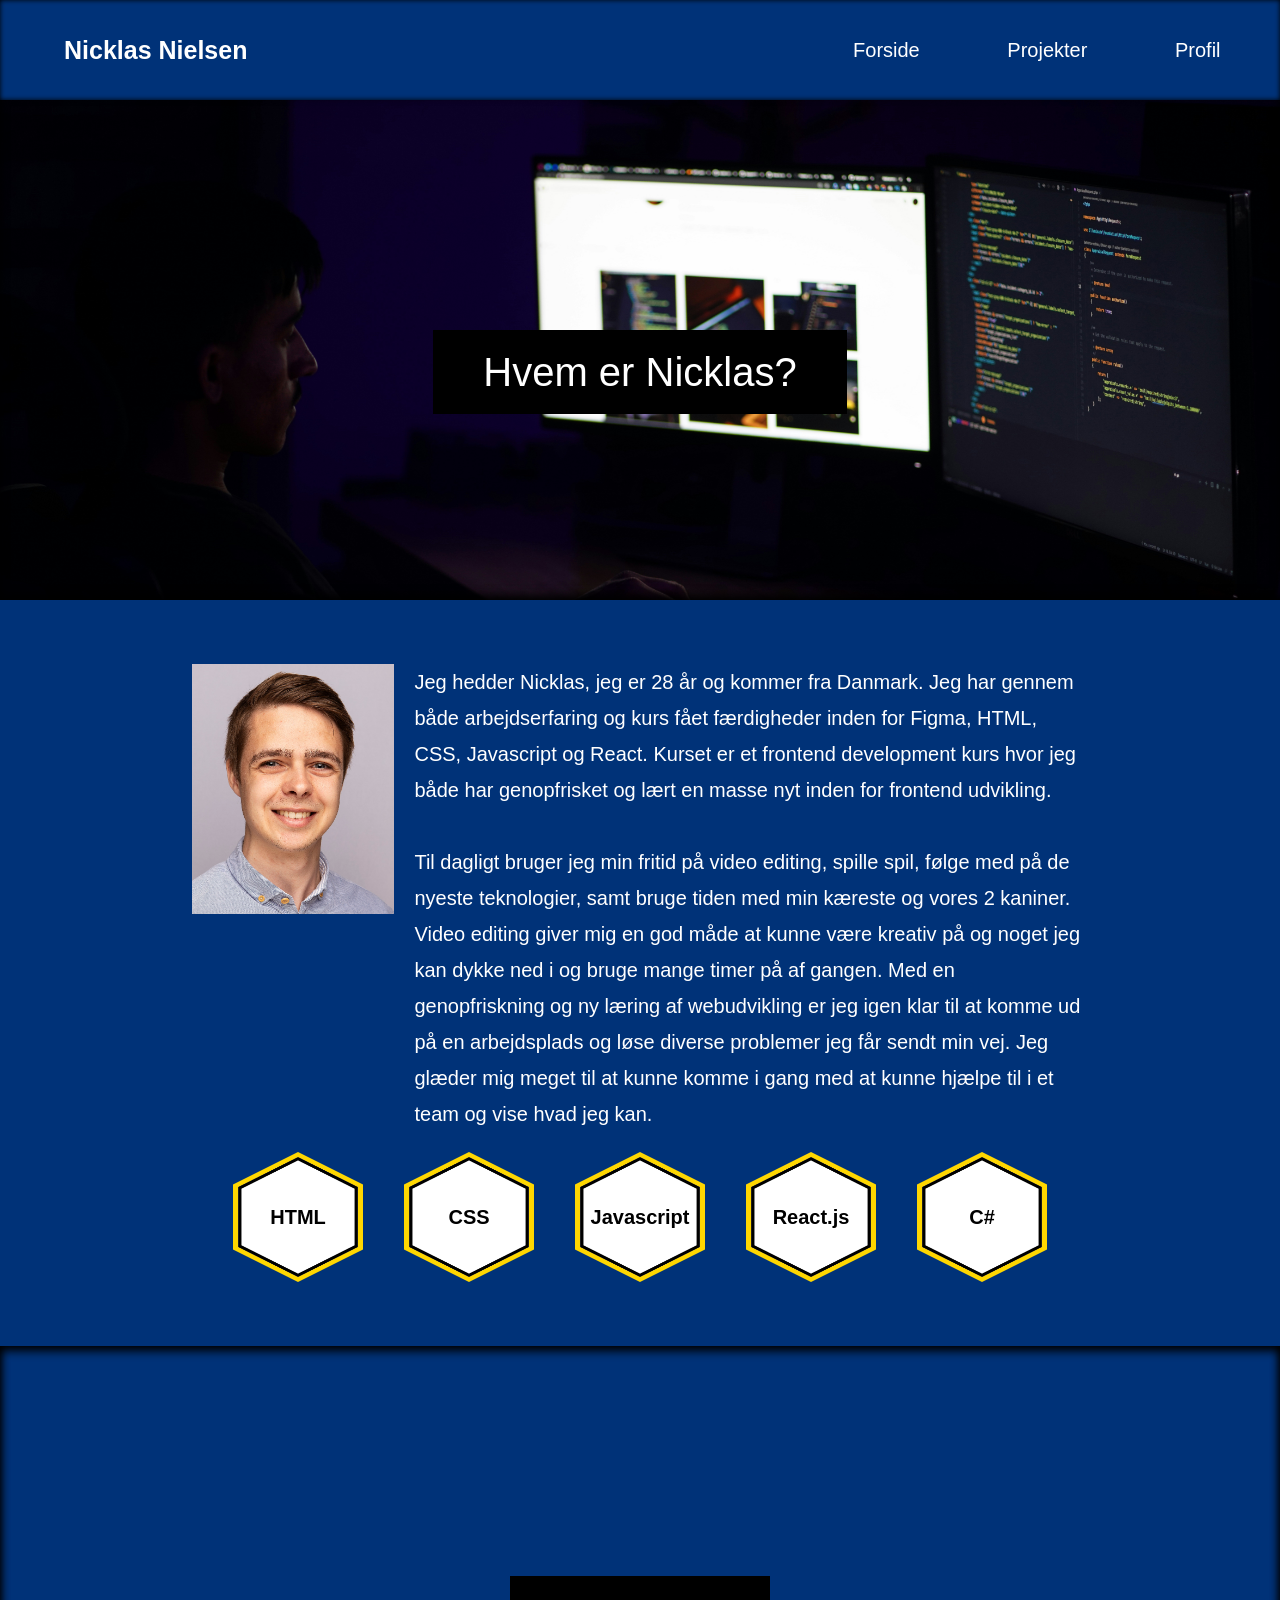
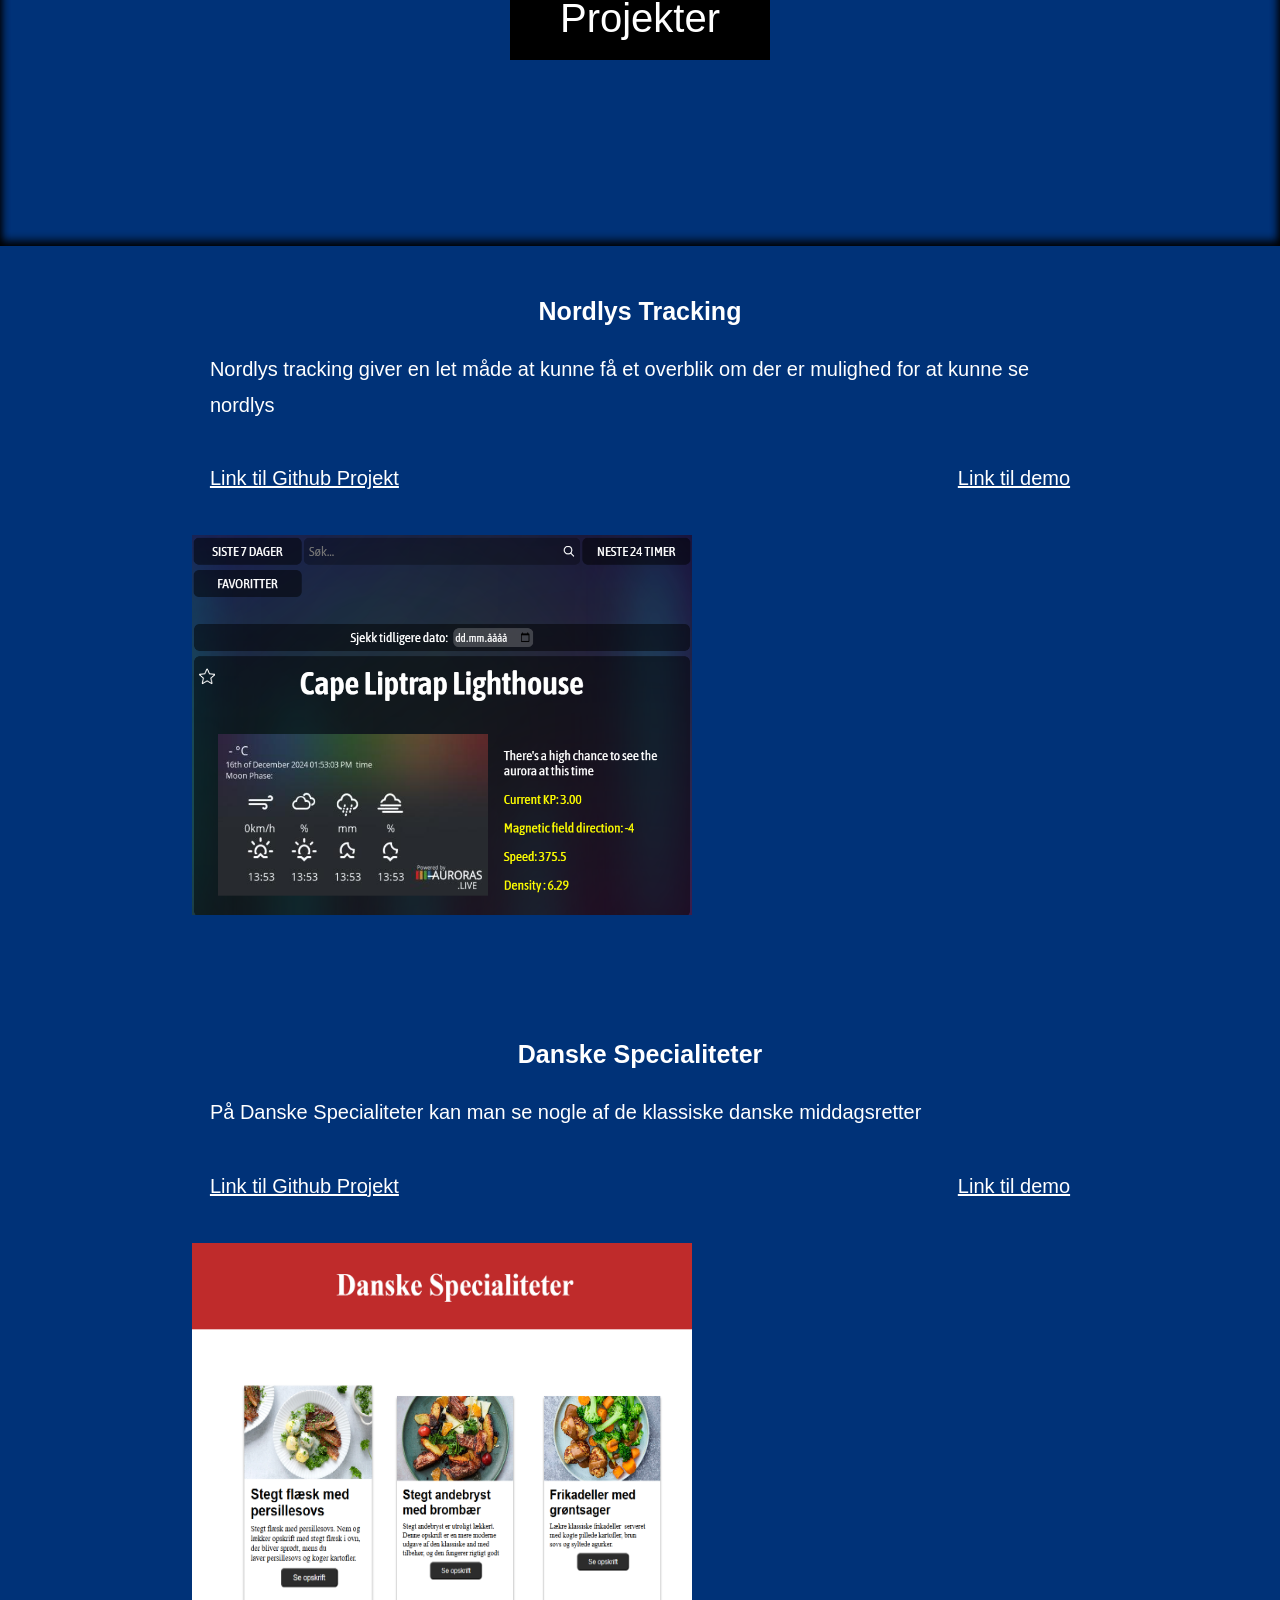
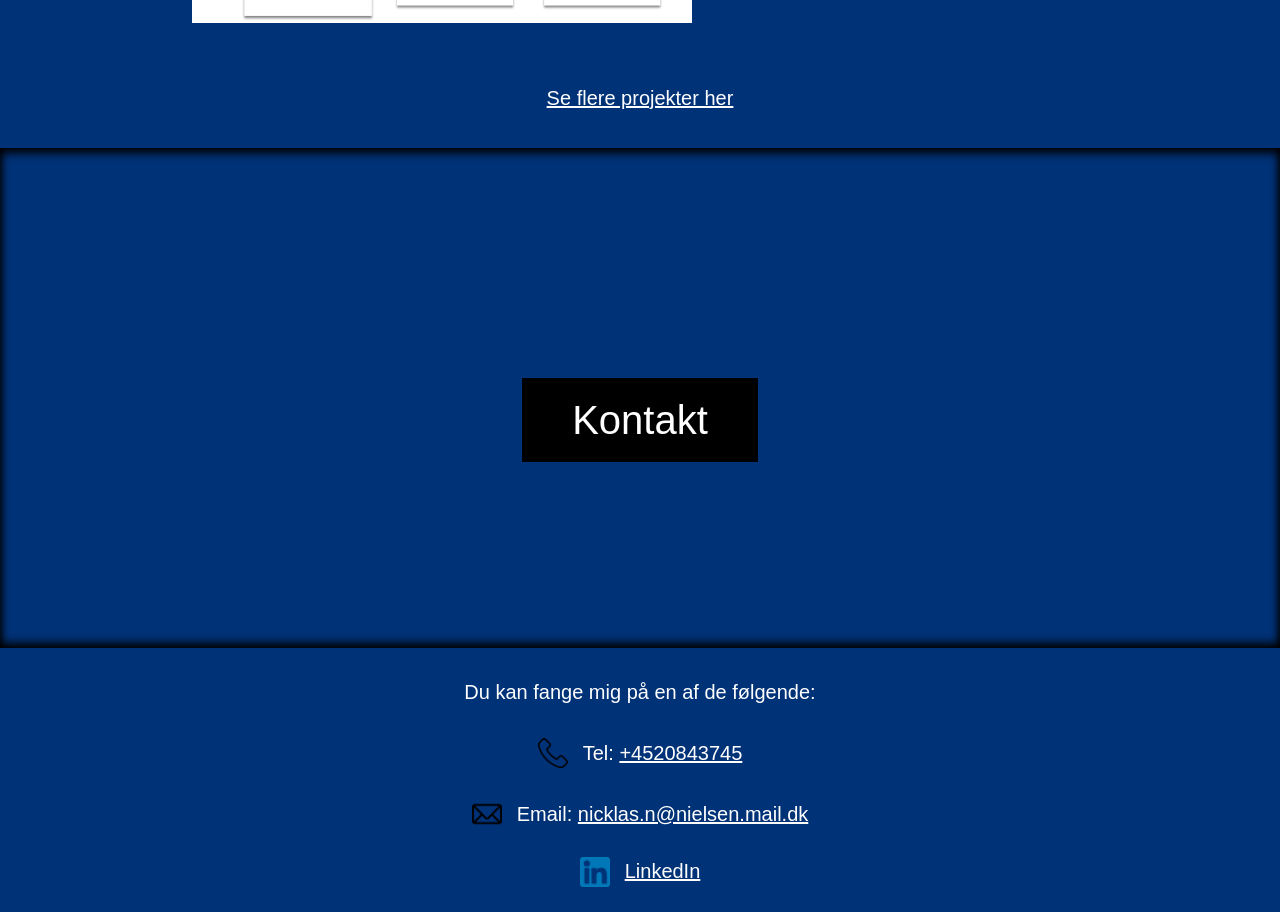
==== index.html @ 74e0ade5 "first commit" ====
<!DOCTYPE html>
<html lang="en">
<head>
    <meta charset="UTF-8">
    <meta name="viewport" content="width=device-width, initial-scale=1.0">
    <link rel="stylesheet" href="./index.css">
    <title>Nicklas' Portfolio</title>
</head>
<body>
    <div class="navbar-container">
        <div class="navbar-name">
            <h2 class="navbar-name-font">Nicklas Nielsen</h2>
        </div>
        <div class="navbar-menu-container">
            <button class="menu-btn">
                <a>Forside</a>
            </button>
            <button class="menu-btn">
                <a href="./projekter.html">Projekter</a>
            </button>
            <button class="menu-btn">
                <a href="./profil.html">Profil</a>
            </button>
        </div>
    </div>
    <div class="intro-pic">
        <div class="text">
            <span class="border">Hvem er Nicklas?</span>
        </div>
    </div>

    
    <div class="main-content-container">


        <section class="presentation-container">
            <div style="display: flex; flex-direction: row; flex-wrap: nowrap; gap: 20px;">
                <img src="./pictures/portrait.jpg" width="250px" height="250px">
                <p>Jeg hedder Nicklas, jeg er 28 år og kommer fra Danmark. Jeg har gennem både arbejdserfaring
                    og kurs fået færdigheder inden for Figma, HTML, CSS, Javascript og React. Kurset er et
                    frontend development kurs hvor jeg både har genopfrisket og lært en masse nyt inden for
                    frontend udvikling.
                
                    <br><br>
                    Til dagligt bruger jeg min fritid på video editing, spille spil, følge med på de nyeste teknologier,
                    samt bruge tiden med min kæreste og vores 2 kaniner. Video editing giver mig en god måde at
                    kunne være kreativ på og noget jeg kan dykke ned i og bruge mange timer på af gangen.
                    Med en genopfriskning og ny læring af webudvikling er jeg igen klar til at komme ud på en
                    arbejdsplads og løse diverse problemer jeg får sendt min vej. Jeg glæder mig meget til at kunne
                    komme i gang med at kunne hjælpe til i et team og vise hvad jeg kan.</p>
            </div>
            <div class="competence">
                <div class="hexagon">
                    <img class="hexagon-img" src="./pictures/hexddagon.png">
                    <p class="competence-html">HTML</p>
                </div>
                <div class="hexagon">
                    <img class="hexagon-img" src="./pictures/hexddagon.png">
                    <p class="competence-css">CSS</p>
                </div>
                <div class="hexagon">
                    <img class="hexagon-img" src="./pictures/hexddagon.png">
                    <p class="competence-js">Javascript</p>
                </div>
                <div class="hexagon">
                    <img class="hexagon-img" src="./pictures/hexddagon.png">
                    <p class="competence-react">React.js</p>
                </div>
                <div class="hexagon">
                    <img class="hexagon-img" src="./pictures/hexddagon.png">
                    <p class="competence-csharp">C#</p>
                </div>
            </div>
        </section>


        <div class="javascript-pic">
            <div class="text">
                <span class="border">Projekter</span>
            </div>
        </div>


        <section class="project-container">
            <div class="project-info">
                <h3>Nordlys Tracking</h3>
                <p class="project-text">Nordlys tracking giver en let måde at kunne få et overblik om der er mulighed for at kunne se nordlys</p>
                <div class="link-container">
                    <a class="github-link" href="https://github.com/nicklaskodehode/nordlys" target="_blank">Link til Github Projekt</a>
                    <a class="github-link" href="https://nicklaskodehode.github.io/nordlys/" target="_blank">Link til demo</a>
                </div>
                <img src="./pictures/nordlysProject.png" width="500px" height="380px">
            </div>
            <div class="project-info">
                <h3>Danske Specialiteter</h3>
                <p class="project-text">På Danske Specialiteter kan man se nogle af de klassiske danske middagsretter</p>
                <div class="link-container">
                    <a class="github-link" href="https://github.com/nicklaskodehode/Flexbox-Project" target="_blank">Link til Github Projekt</a>
                    <a class="github-link" href="https://nicklaskodehode.github.io/Flexbox-Project/" target="_blank">Link til demo</a>
                </div>
                <img src="./pictures/Flexbox example.png" width="500px" height="380px">
            </div>
        </section>


        <div class="projecs-link">
            <a class="github-link" href="./projekter.html">Se flere projekter her</a>
        </div>
        
        <div class="worksetting-pic">
            <div class="text">
                <span class="border">Kontakt</span>
            </div>
        </div>

        
        <section class="contact-container"> <!-- Sektion skal ændres til en kontaktform og ikke bare text -->
            <p>Du kan fange mig på en af de følgende: </p>
            <div class="contact-info">
                <img src="./pictures/telephone.png" width="30px" alt="Linkedin icon">
                <p>Tel: 
                    <a href="tel:+4520843745">+4520843745</a>
                </p>
            </div>
            <div class="contact-info">
                <img src="./pictures/mail.png" width="30px" alt="mail icon">
                <p>Email: 
                    <a href="tel:email">nicklas.n@nielsen.mail.dk</a>
                </p>
            </div>
            <div class="contact-info">
                <img src="./pictures/linkedin.png" width="30px" alt="phone icon">
                <a href="https://www.linkedin.com/in/nicklas-nielsen-b048b7141/" target="_blank">LinkedIn</a>
        </section>


    </div>
</body>
</html>
---- index.css ----
:root{
    --font-family: Arial, Helvetica, sans-serif;
}

body{
    background-color: rgb(0, 50, 120);
    margin: 0;
}
.navbar-container{
    display: flex;
    justify-content: space-between;
    height: 100px;
    position: fixed;
    width: 100%;
    top: 0;
    background-color: rgb(0, 50, 120);
    color: white;
    z-index: 1;
    box-shadow: inset 0 0 5px black
}
.navbar-name{
    display: flex;
    align-items: center;
    justify-content: center;
    margin-left: 5%;
}
.navbar-name-font{
    font-size: 25px;
    font-family: var(--font-family);
    color: white;
}
.navbar-menu-container{
    display: flex;
    width: 40%;
    justify-content: center;
    align-items: center;
    gap: 50px;
}
.menu-btn{
    background-color: transparent;
    border:0;
    cursor: pointer;
    margin-left: 5%;
}
.menu-btn a {
    text-decoration: none;
    color: white;
    font-size: 20px;
    font-family: var(--font-family);
}
.main-content-container{
    display: flex;
    justify-content: center;
    flex-direction: column;
}
.presentation-container{
    margin: 5% 15% 5% 15%;
}
p{
    font-size: 20px;
    font-family: var(--font-family);
    color: white;
    margin: 0;
    line-height: 1.8;
}
.competence{
    margin-top: 20px;
    display: flex;
    flex-direction: row;
    justify-content: space-evenly;
}
.hexagon{
    position: relative;
    display: flex;
    justify-content: center;
    align-items: center;
}
.hexagon-img{
  width: 120px;
  aspect-ratio: 1;
  background: gold;
  clip-path: polygon(
    50% 0%, 
    100% 25%, 
    100% 75%, 
    50% 100%, 
    0% 75%, 
    0% 25%
  );
  padding: 5px; 
 
}
.competence-html,
.competence-css,
.competence-js,
.competence-react,
.competence-csharp {
    position: absolute;
    font-size: 20px;
    font-family: var(--font-family);
    color: black;
    font-weight: bold;
    text-align: center;
}
.project-container{
    display: flex;
    flex-direction: row;
    gap: 100px;
    margin: 2% 15% 3% 15%;
}
.project-info{
    display: flex;
    flex-direction: column;
}
.project-container h3 {
    display: flex;
    justify-content: center;
    font-size: 25px;
    font-family: var(--font-family);
    color: white;
}
.project-text{
    font-size: 20px;
    font-family: var(--font-family);
    margin: 0 5% 5% 2%;
}
a{
    font-size: 20px;
    font-family: var(--font-family);
    color: white;
}
.contact-container{
    margin-top: 2%;
    margin-bottom: 2%;
    display: flex;
    flex-direction: column;
    align-items: center;
    gap: 25px;
}
.contact-container h3{
    font-size: 25px;
    font-family: var(--font-family);
}
.contact-info{
    display: flex;
    flex-direction: row;
    gap: 15px;
    align-items: center;
}
.intro-pic{
    background-image: url(./pictures/introPic.jpg);
    min-height: 500px;
    width: 100%;
    position: relative;
    background-position: center;
    background-size:cover;
    background-repeat: no-repeat;
    background-attachment: fixed;
    box-shadow: inset 0 -5px 10px black;
    margin-top: 100px;
}
.javascript-pic{
    background-image: url(./pictures/javascript-code.jpg);
    min-height: 500px;
    width: 100%;
    position: relative;
    background-position: center;
    background-size:cover;
    background-repeat: no-repeat;
    background-attachment: fixed;
    box-shadow: inset 0 5px 10px black, inset 0 -5px 10px black;
}
.worksetting-pic{
    background-image: url(./pictures/workSetting.jpg);
    min-height: 500px;
    width: 100%;
    position: relative;
    background-position: center;
    background-size:cover;
    background-repeat: no-repeat;
    background-attachment: fixed;
    box-shadow: inset 0 5px 10px black, inset 0 -5px 10px black;
}
.text{
    position: absolute;
    top: 50%;
    width: 100%;
    text-align: center;
    font-size: 40px;
    font-family: Arial, Helvetica, sans-serif;
    color: white;
}
.border {
    background-color: black;
    padding: 20px 50px;
}
.link-container{
    display: flex;
    justify-content: space-between;
    margin: 0 2% 5% 2%;
}
.projecs-link{
    display: flex;
    justify-content: center;
    margin: 2% 15% 3% 15%;
}
@media only screen and (max-width: 1320px) {
 .project-container{
    flex-direction: column;
 }   
}
@media only screen and (max-width: 660px) {
    .presentation-container{
        margin-left: 5%;
        margin-right: 5%;
    }
    .project-container{
        margin-left: 5%;
        margin-right: 5%;
    }
}
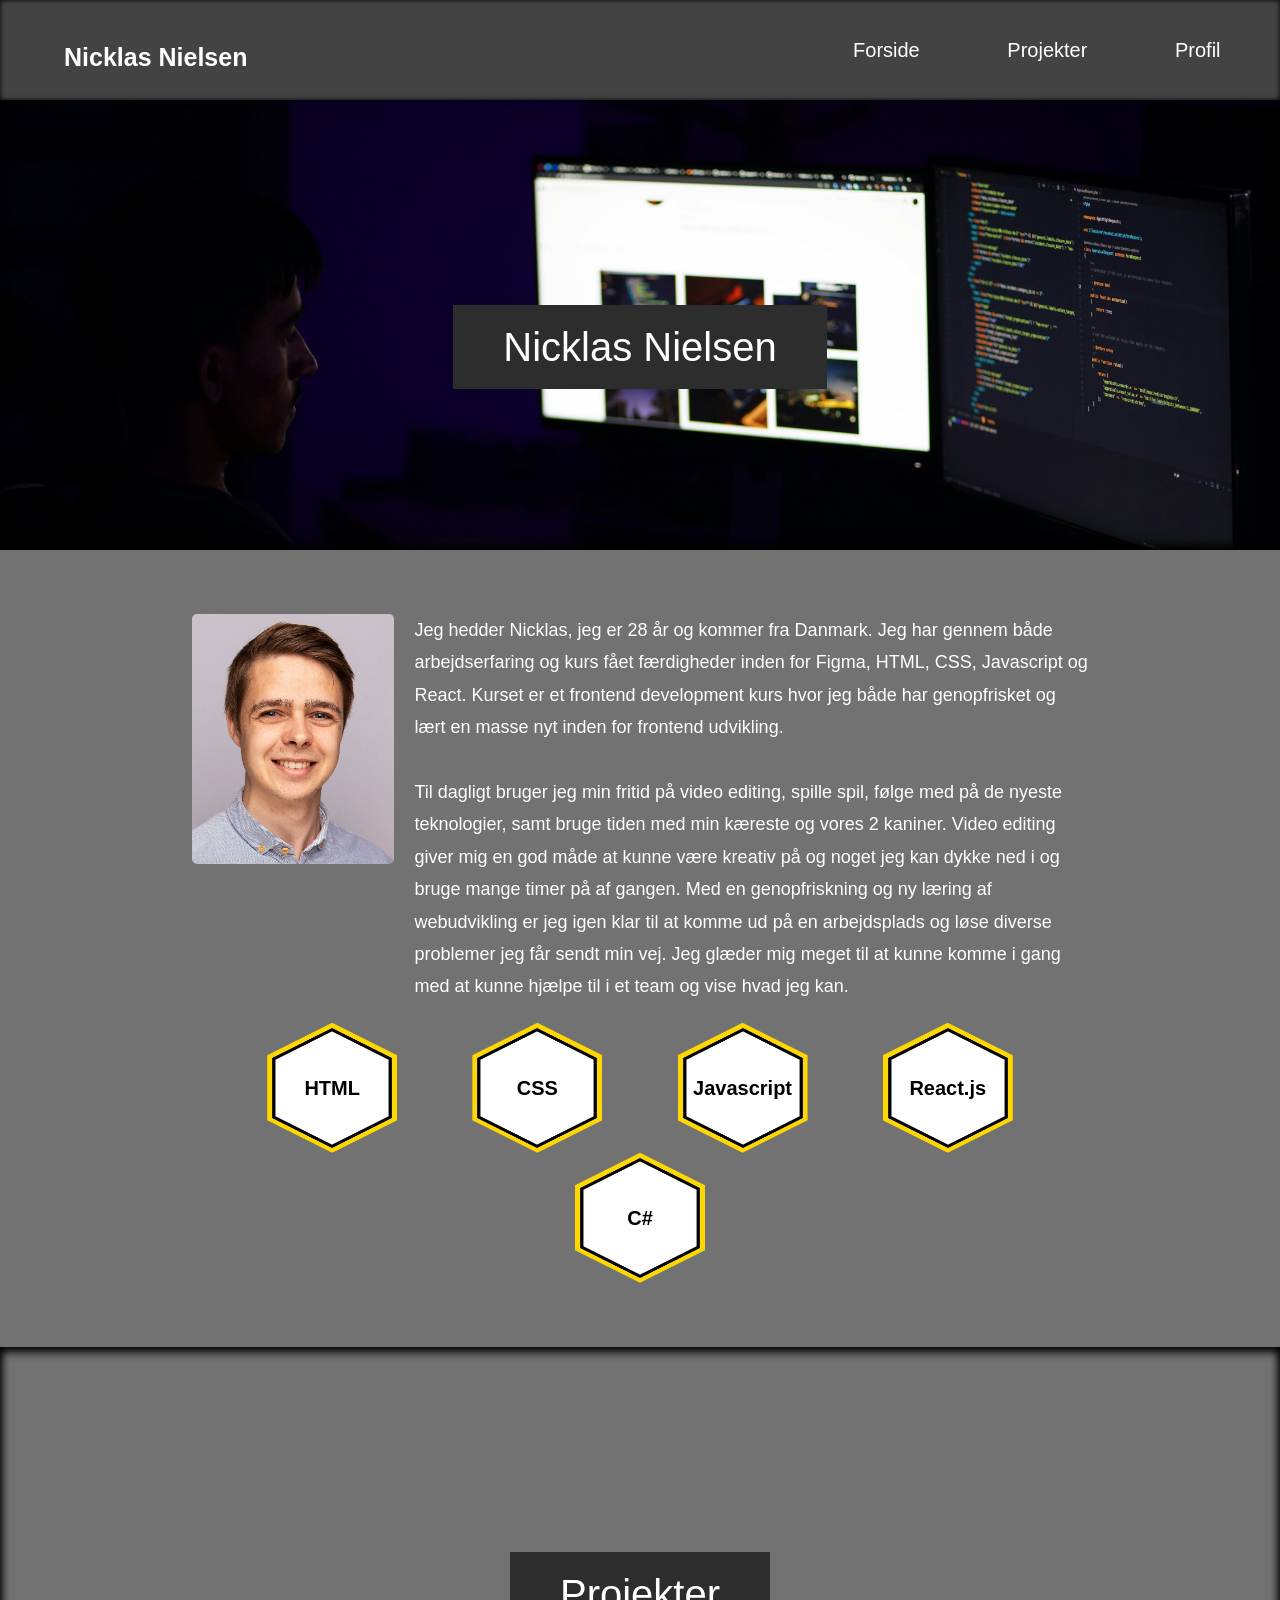
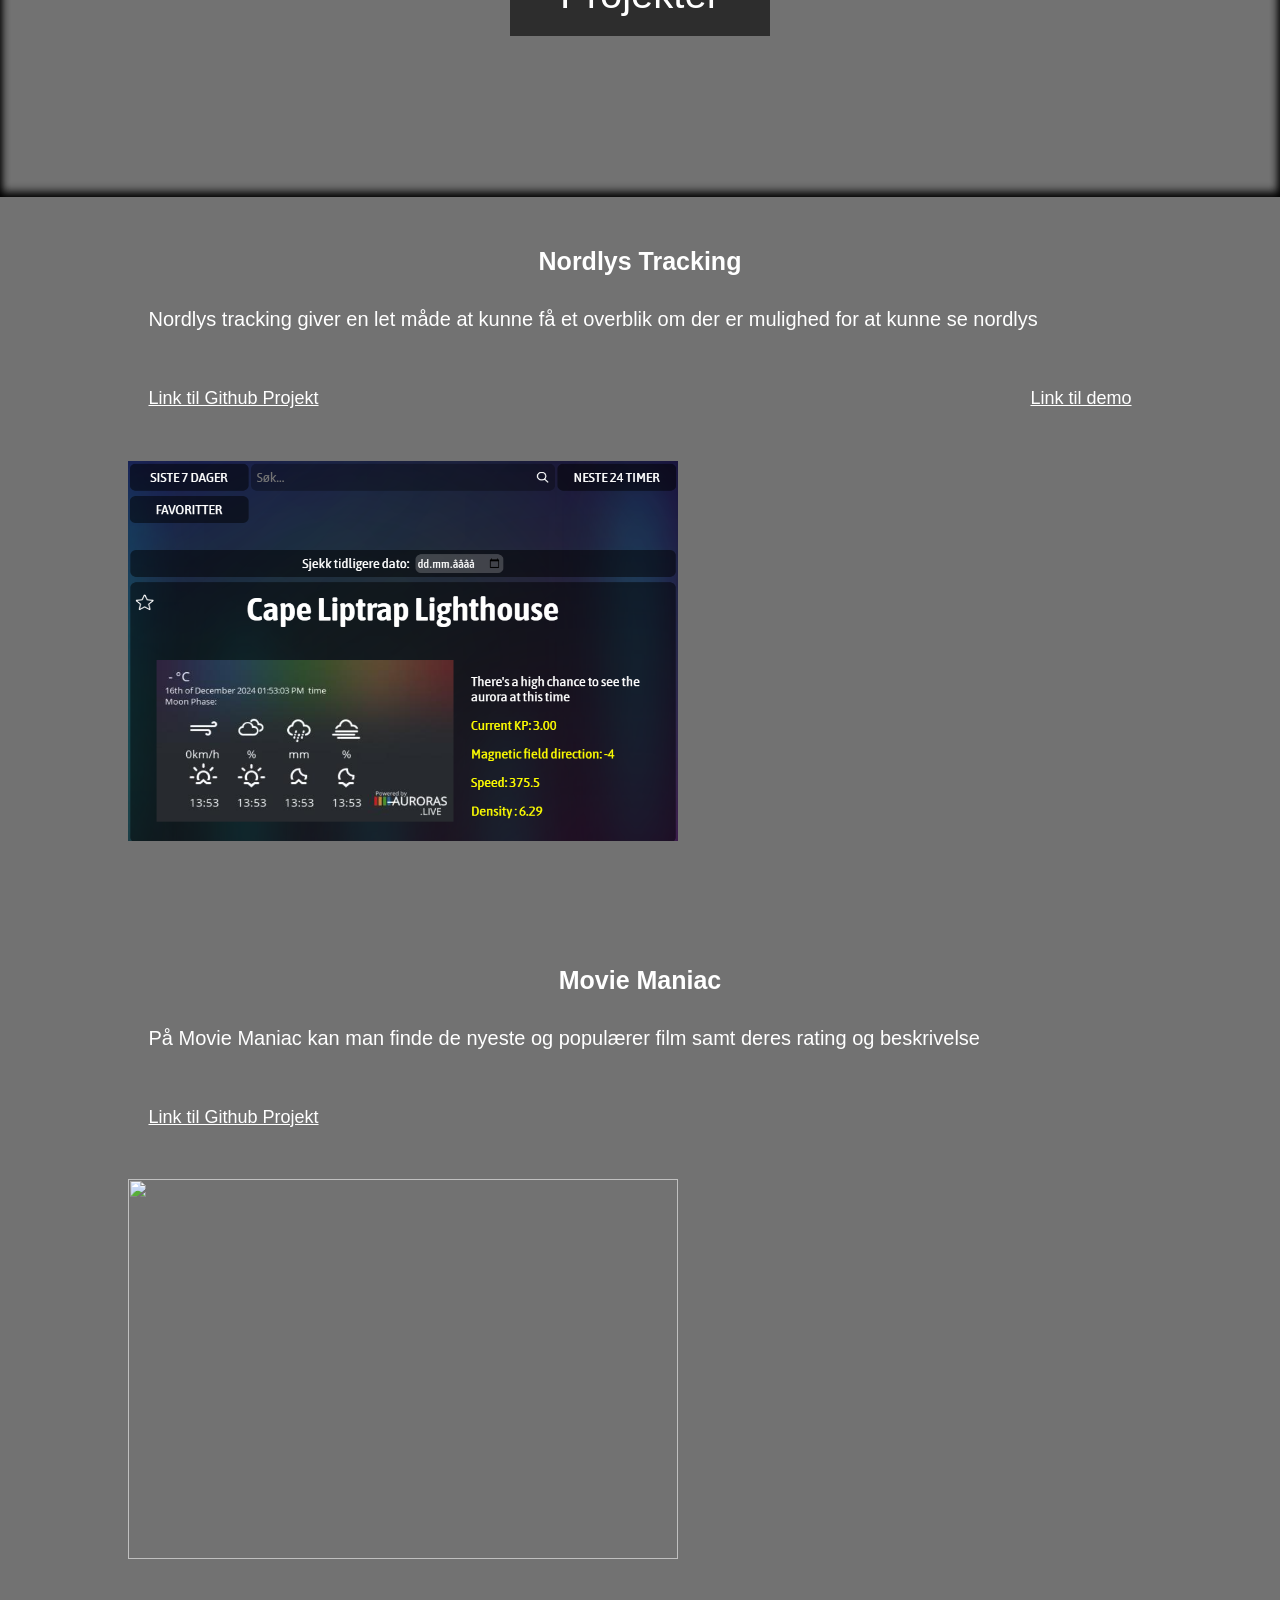
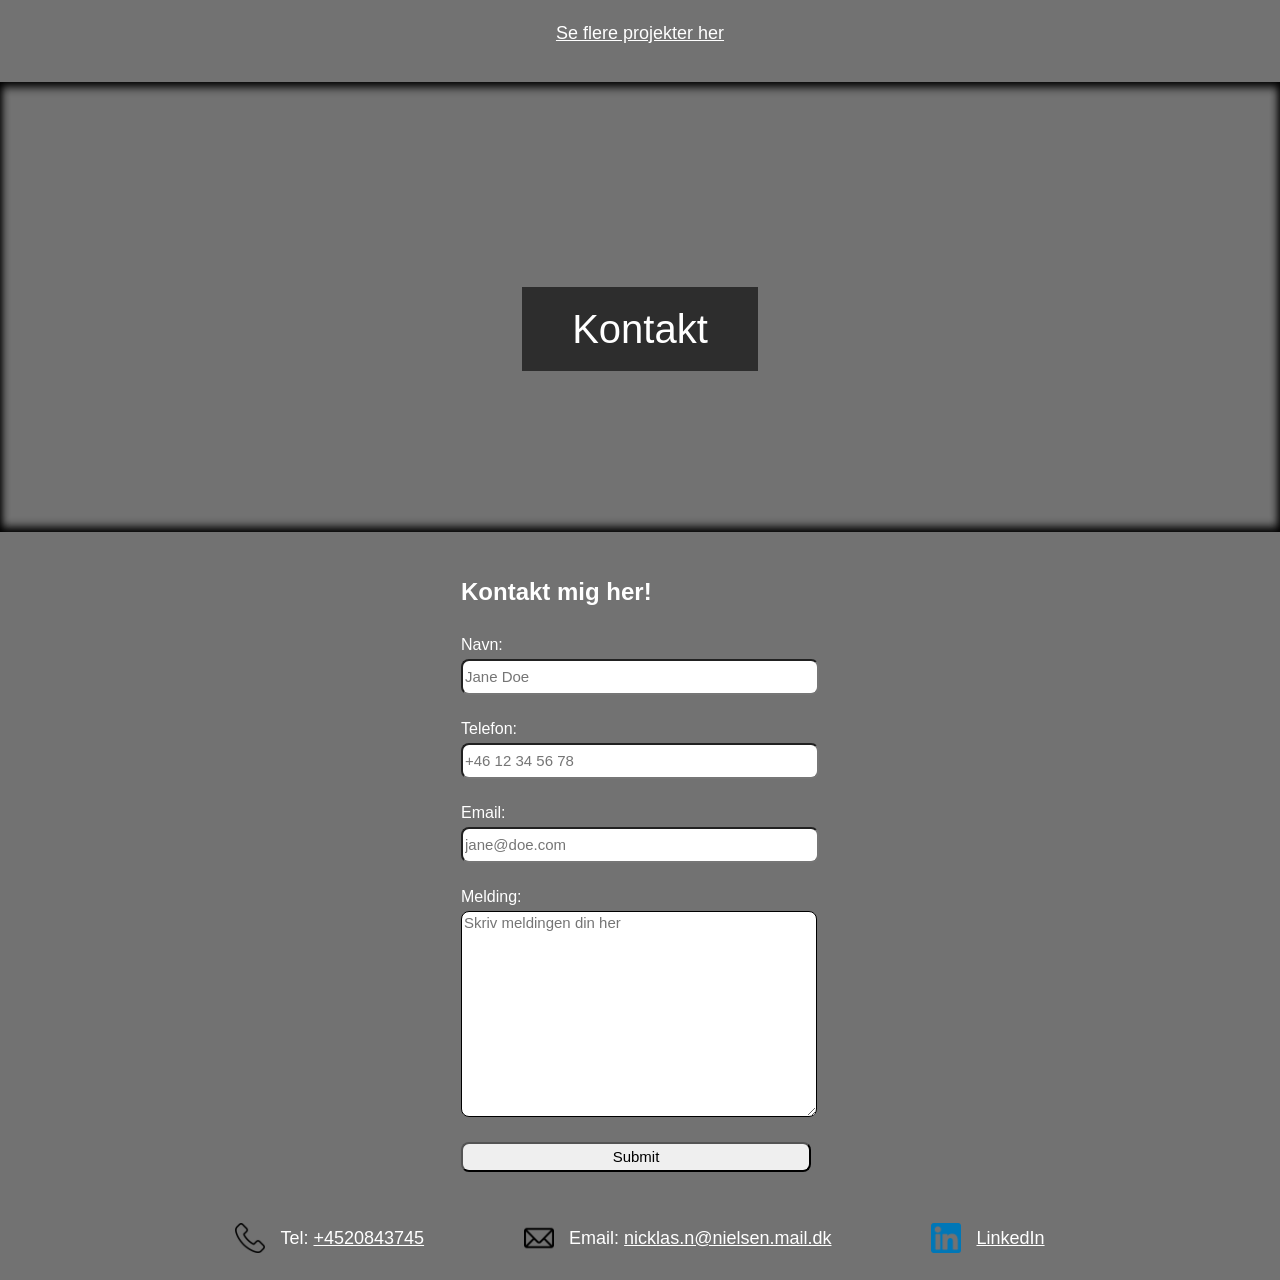
==== commit c9820d13: "project page" ====
--- a/index.html
+++ b/index.html
@@ -4,6 +4,7 @@
     <meta charset="UTF-8">
     <meta name="viewport" content="width=device-width, initial-scale=1.0">
     <link rel="stylesheet" href="./index.css">
+    <script src="./script.js" defer></script>
     <title>Nicklas' Portfolio</title>
 </head>
 <body>
@@ -25,29 +26,30 @@
     </div>
     <div class="intro-pic">
         <div class="text">
-            <span class="border">Hvem er Nicklas?</span>
+            <span class="border">Nicklas Nielsen</span>
         </div>
     </div>
 
     
     <div class="main-content-container">
-
-
+    
+    
         <section class="presentation-container">
             <div style="display: flex; flex-direction: row; flex-wrap: nowrap; gap: 20px;">
-                <img src="./pictures/portrait.jpg" width="250px" height="250px">
+                <img src="./pictures/portrait.jpg" width="250px" height="250px" style="border-radius: 5px;">
                 <p>Jeg hedder Nicklas, jeg er 28 år og kommer fra Danmark. Jeg har gennem både arbejdserfaring
                     og kurs fået færdigheder inden for Figma, HTML, CSS, Javascript og React. Kurset er et
                     frontend development kurs hvor jeg både har genopfrisket og lært en masse nyt inden for
                     frontend udvikling.
-                
+    
                     <br><br>
                     Til dagligt bruger jeg min fritid på video editing, spille spil, følge med på de nyeste teknologier,
                     samt bruge tiden med min kæreste og vores 2 kaniner. Video editing giver mig en god måde at
                     kunne være kreativ på og noget jeg kan dykke ned i og bruge mange timer på af gangen.
                     Med en genopfriskning og ny læring af webudvikling er jeg igen klar til at komme ud på en
                     arbejdsplads og løse diverse problemer jeg får sendt min vej. Jeg glæder mig meget til at kunne
-                    komme i gang med at kunne hjælpe til i et team og vise hvad jeg kan.</p>
+                    komme i gang med at kunne hjælpe til i et team og vise hvad jeg kan.
+                </p>
             </div>
             <div class="competence">
                 <div class="hexagon">
@@ -66,74 +68,100 @@
                     <img class="hexagon-img" src="./pictures/hexddagon.png">
                     <p class="competence-react">React.js</p>
                 </div>
-                <div class="hexagon">
-                    <img class="hexagon-img" src="./pictures/hexddagon.png">
-                    <p class="competence-csharp">C#</p>
-                </div>
+            </div>
+            <div class="hexagon">
+                <img class="hexagon-img" src="./pictures/hexddagon.png">
+                <p class="competence-csharp">C#</p>
             </div>
         </section>
-
-
+    
+    
         <div class="javascript-pic">
             <div class="text">
                 <span class="border">Projekter</span>
             </div>
         </div>
-
-
+    
+    
         <section class="project-container">
             <div class="project-info">
                 <h3>Nordlys Tracking</h3>
-                <p class="project-text">Nordlys tracking giver en let måde at kunne få et overblik om der er mulighed for at kunne se nordlys</p>
+                <p class="project-text">Nordlys tracking giver en let måde at kunne få et overblik om der er mulighed for at
+                    kunne se nordlys</p>
                 <div class="link-container">
-                    <a class="github-link" href="https://github.com/nicklaskodehode/nordlys" target="_blank">Link til Github Projekt</a>
-                    <a class="github-link" href="https://nicklaskodehode.github.io/nordlys/" target="_blank">Link til demo</a>
+                    <a class="github-link" href="https://github.com/nicklaskodehode/nordlys" target="_blank">Link til Github
+                        Projekt</a>
+                    <a class="github-link" href="https://nicklaskodehode.github.io/nordlys/" target="_blank">Link til
+                        demo</a>
                 </div>
-                <img src="./pictures/nordlysProject.png" width="500px" height="380px">
+                <img src="./pictures/nordlysProject.png" width="550px" height="380px">
             </div>
             <div class="project-info">
-                <h3>Danske Specialiteter</h3>
-                <p class="project-text">På Danske Specialiteter kan man se nogle af de klassiske danske middagsretter</p>
+                <h3>Movie Maniac</h3>
+                <p class="project-text">På Movie Maniac kan man finde de nyeste og populærer film samt deres rating og
+                    beskrivelse</p>
                 <div class="link-container">
-                    <a class="github-link" href="https://github.com/nicklaskodehode/Flexbox-Project" target="_blank">Link til Github Projekt</a>
-                    <a class="github-link" href="https://nicklaskodehode.github.io/Flexbox-Project/" target="_blank">Link til demo</a>
+                    <a class="github-link" href="https://github.com/NicklasN96/moviemaniac" target="_blank">Link til Github
+                        Projekt</a>
+                    <!-- <a class="github-link" href="https://github.com/NicklasN96/moviemaniac" target="_blank">Link til demo</a> -->
                 </div>
-                <img src="./pictures/Flexbox example.png" width="500px" height="380px">
+                <img src="./pictures/movieManiac.png" width="550px" height="380px">
             </div>
         </section>
-
-
+    
+    
         <div class="projecs-link">
             <a class="github-link" href="./projekter.html">Se flere projekter her</a>
         </div>
-        
+    
         <div class="worksetting-pic">
             <div class="text">
                 <span class="border">Kontakt</span>
             </div>
         </div>
-
-        
+    
+    
         <section class="contact-container"> <!-- Sektion skal ændres til en kontaktform og ikke bare text -->
-            <p>Du kan fange mig på en af de følgende: </p>
-            <div class="contact-info">
-                <img src="./pictures/telephone.png" width="30px" alt="Linkedin icon">
-                <p>Tel: 
-                    <a href="tel:+4520843745">+4520843745</a>
-                </p>
+            <form class="contact-form">
+                <h2>Kontakt mig her!</h2>
+                <div class="contact-input">
+                    <label>Navn:</label>
+                    <input type="text" placeholder="Jane Doe" />
+                </div>
+                <div class="contact-input">
+                    <label>Telefon:</label>
+                    <input type="tel" placeholder="+46 12 34 56 78" />
+                </div>
+                <div class="contact-input">
+                    <label>Email:</label>
+                    <input type="email" placeholder="jane@doe.com" />
+                </div>
+                <div class="contact-input">
+                    <label>Melding:</label>
+                    <textarea placeholder="Skriv meldingen din her"></textarea>
+                </div>
+                <input type="submit"/>
+            </form>
+            <div class="contact-info-container">
+                <div class="contact-info">
+                    <img src="./pictures/telephone.png" width="30px" alt="Linkedin icon">
+                    <p>Tel:
+                        <a href="tel:+4520843745">+4520843745</a>
+                    </p>
+                </div>
+                <div class="contact-info">
+                    <img src="./pictures/mail.png" width="30px" alt="mail icon">
+                    <p>Email:
+                        <a href="tel:email">nicklas.n@nielsen.mail.dk</a>
+                    </p>
+                </div>
+                <div class="contact-info">
+                    <img src="./pictures/linkedin.png" width="30px" alt="phone icon">
+                    <a href="https://www.linkedin.com/in/nicklas-nielsen-b048b7141/" target="_blank">LinkedIn</a>
+                </div>
             </div>
-            <div class="contact-info">
-                <img src="./pictures/mail.png" width="30px" alt="mail icon">
-                <p>Email: 
-                    <a href="tel:email">nicklas.n@nielsen.mail.dk</a>
-                </p>
-            </div>
-            <div class="contact-info">
-                <img src="./pictures/linkedin.png" width="30px" alt="phone icon">
-                <a href="https://www.linkedin.com/in/nicklas-nielsen-b048b7141/" target="_blank">LinkedIn</a>
         </section>
-
-
+    
     </div>
 </body>
 </html>
--- a/index.css
+++ b/index.css
@@ -3,8 +3,12 @@
 }
 
 body{
-    background-color: rgb(0, 50, 120);
+    background-color: #2d2d2dab;
     margin: 0;
+}
+h2{
+    font-family: Arial, Helvetica, sans-serif;
+    margin-bottom: 5px;
 }
 .navbar-container{
     display: flex;
@@ -13,7 +17,7 @@
     position: fixed;
     width: 100%;
     top: 0;
-    background-color: rgb(0, 50, 120);
+    background-color: #2d2d2dab;
     color: white;
     z-index: 1;
     box-shadow: inset 0 0 5px black
@@ -57,7 +61,7 @@
     margin: 5% 15% 5% 15%;
 }
 p{
-    font-size: 20px;
+    font-size: 18px;
     font-family: var(--font-family);
     color: white;
     margin: 0;
@@ -106,7 +110,7 @@
     display: flex;
     flex-direction: row;
     gap: 100px;
-    margin: 2% 15% 3% 15%;
+    margin: 2% 10% 3% 10%;
 }
 .project-info{
     display: flex;
@@ -125,7 +129,7 @@
     margin: 0 5% 5% 2%;
 }
 a{
-    font-size: 20px;
+    font-size: 18px;
     font-family: var(--font-family);
     color: white;
 }
@@ -135,21 +139,62 @@
     display: flex;
     flex-direction: column;
     align-items: center;
-    gap: 25px;
+    gap: 50px;
 }
 .contact-container h3{
     font-size: 25px;
     font-family: var(--font-family);
 }
+.contact-info-container {
+    display: flex;
+    gap: 100px;
+}
 .contact-info{
     display: flex;
     flex-direction: row;
     gap: 15px;
     align-items: center;
 }
+.contact-form{
+    display: flex;
+    flex-direction: column;
+    justify-content: center;
+    align-items: flex-start;
+    color: white;
+    gap: 25px;
+}
+.contact-input{
+    display: flex;
+    flex-direction: column;
+    gap: 5px;
+}
+input {
+    width: 350px;
+    height: 30px;
+    border-radius: 8px;
+    font-size: 15px;
+    font-family: Arial, Helvetica, sans-serif;
+}
+textarea {
+    width: 350px;
+    height: 200px;
+    border: 1px solid black;
+    border-radius: 8px;
+    font-family: Arial, Helvetica, sans-serif;
+    font-size: 15px;
+}
+label {
+    font-size: 16px;
+    font-family: Arial, Helvetica, sans-serif;
+}
+.contact-sumbit{
+    width: 100px;
+    color: beige;
+
+}
 .intro-pic{
     background-image: url(./pictures/introPic.jpg);
-    min-height: 500px;
+    min-height: 450px;
     width: 100%;
     position: relative;
     background-position: center;
@@ -161,7 +206,7 @@
 }
 .javascript-pic{
     background-image: url(./pictures/javascript-code.jpg);
-    min-height: 500px;
+    min-height: 450px;
     width: 100%;
     position: relative;
     background-position: center;
@@ -172,7 +217,7 @@
 }
 .worksetting-pic{
     background-image: url(./pictures/workSetting.jpg);
-    min-height: 500px;
+    min-height: 450px;
     width: 100%;
     position: relative;
     background-position: center;
@@ -191,7 +236,7 @@
     color: white;
 }
 .border {
-    background-color: black;
+    background-color: #2D2D2D;
     padding: 20px 50px;
 }
 .link-container{
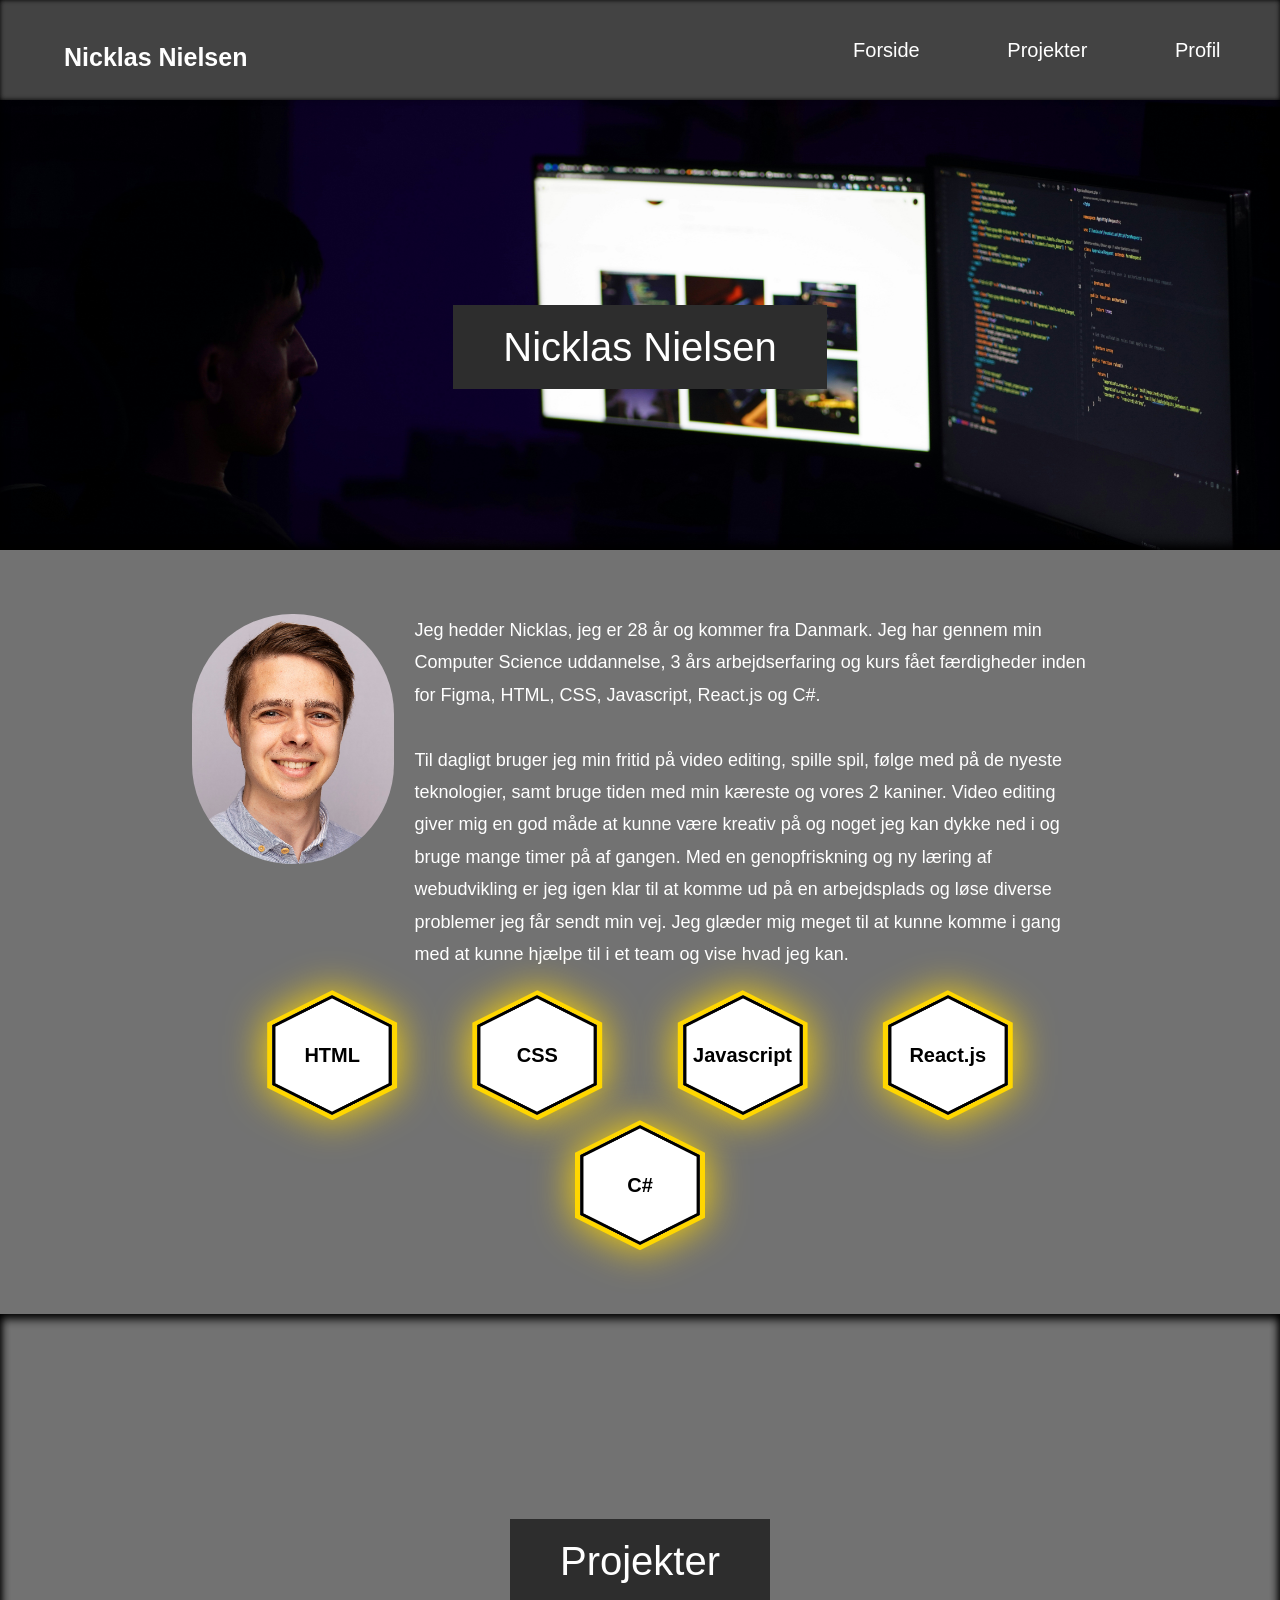
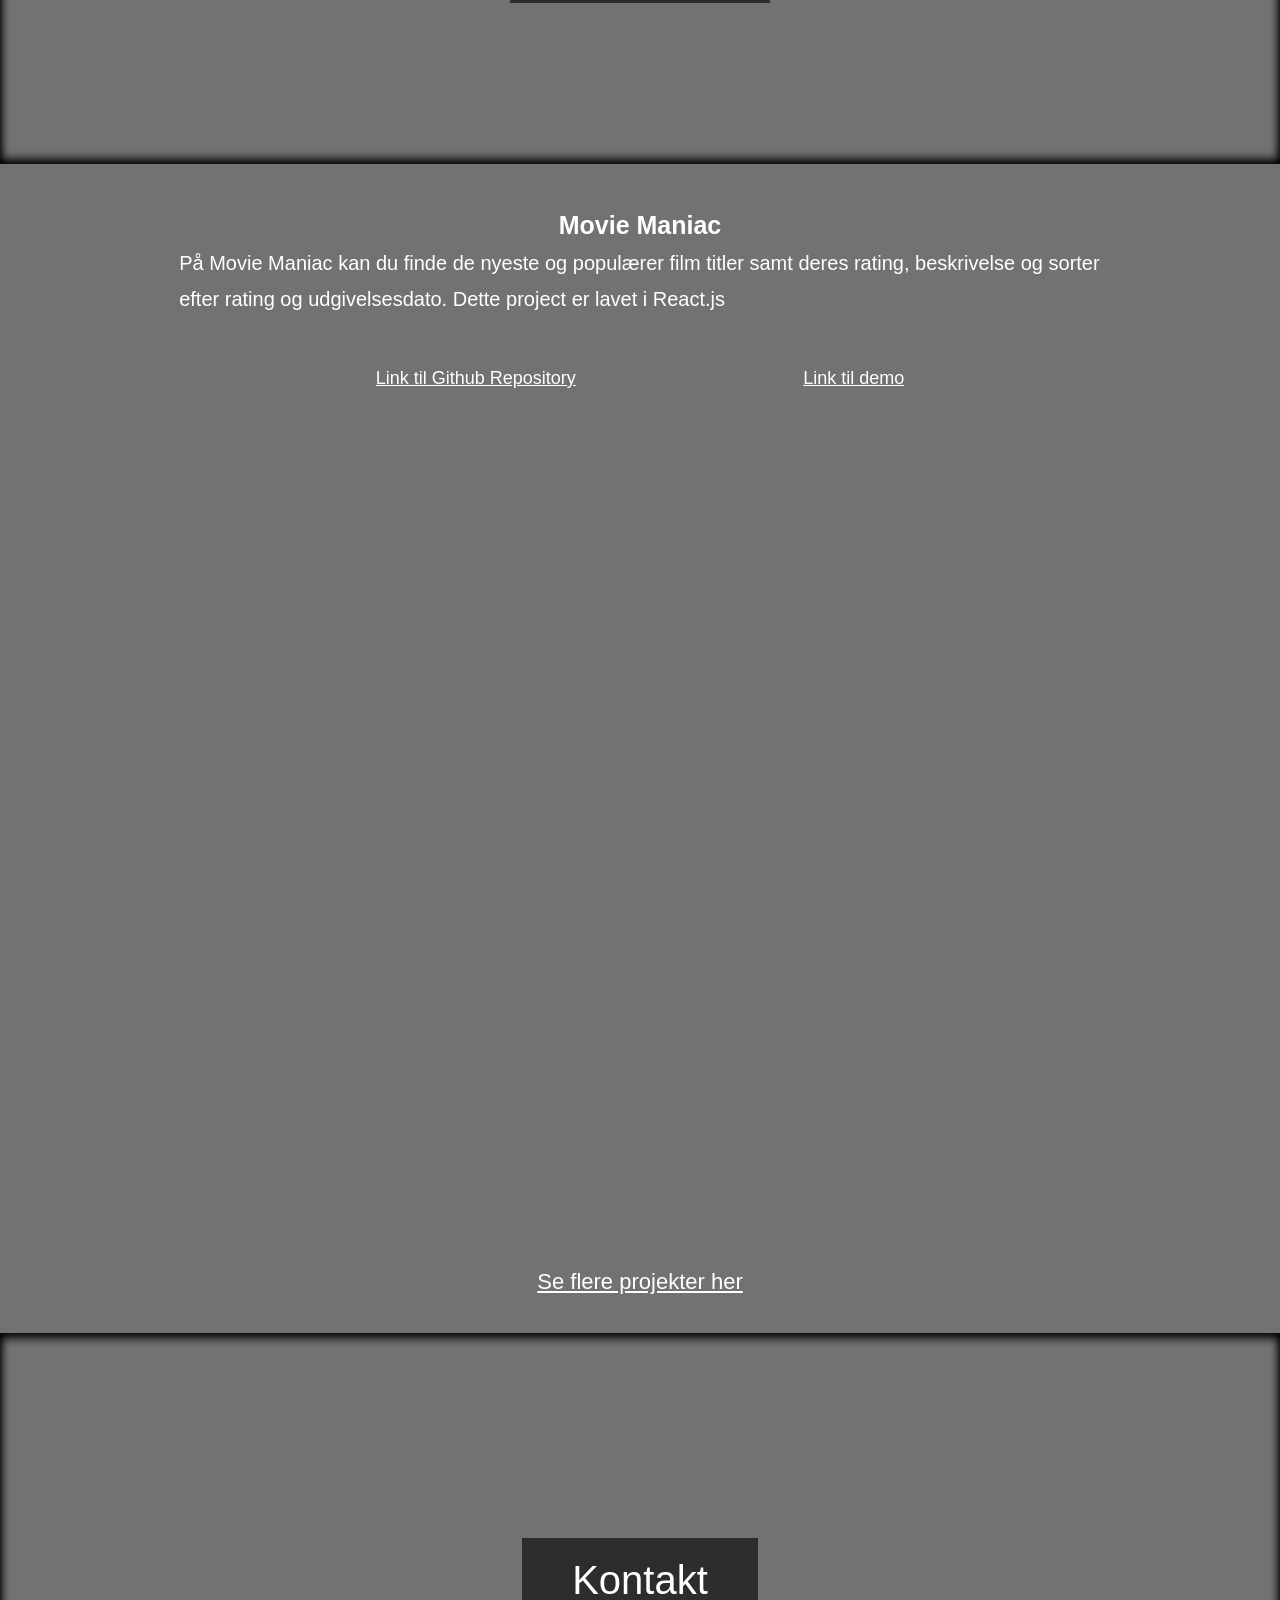
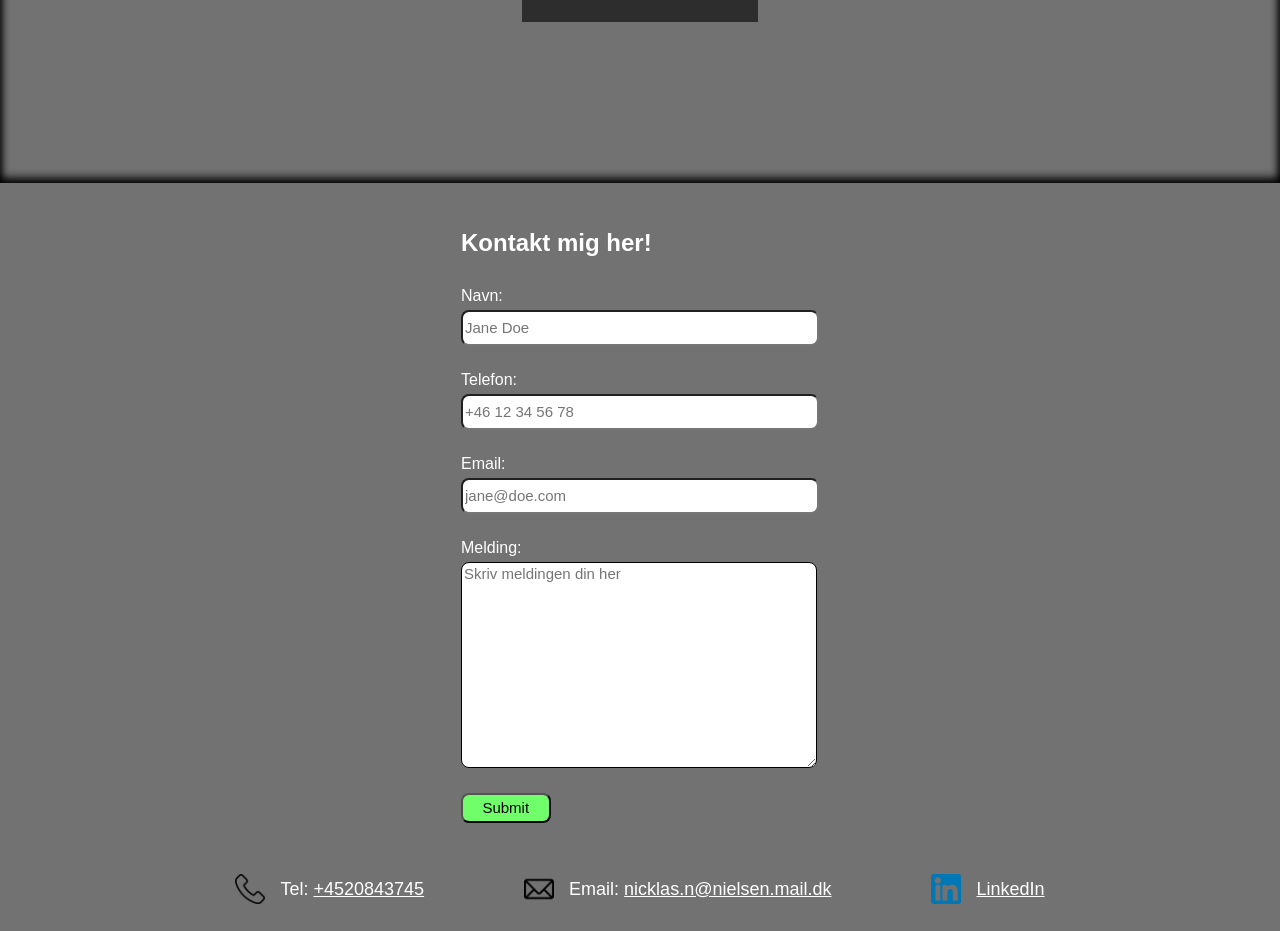
==== commit 2fee9697: "project grid fixed" ====
--- a/index.html
+++ b/index.html
@@ -36,11 +36,9 @@
     
         <section class="presentation-container">
             <div style="display: flex; flex-direction: row; flex-wrap: nowrap; gap: 20px;">
-                <img src="./pictures/portrait.jpg" width="250px" height="250px" style="border-radius: 5px;">
-                <p>Jeg hedder Nicklas, jeg er 28 år og kommer fra Danmark. Jeg har gennem både arbejdserfaring
-                    og kurs fået færdigheder inden for Figma, HTML, CSS, Javascript og React. Kurset er et
-                    frontend development kurs hvor jeg både har genopfrisket og lært en masse nyt inden for
-                    frontend udvikling.
+                <img src="./pictures/portrait.jpg" width="250px" height="250px" style="border-radius: 100px;">
+                <p>Jeg hedder Nicklas, jeg er 28 år og kommer fra Danmark. Jeg har gennem min Computer Science uddannelse, 
+                    3 års arbejdserfaring og kurs fået færdigheder inden for Figma, HTML, CSS, Javascript, React.js og C#.
     
                     <br><br>
                     Til dagligt bruger jeg min fritid på video editing, spille spil, følge med på de nyeste teknologier,
@@ -53,25 +51,36 @@
             </div>
             <div class="competence">
                 <div class="hexagon">
-                    <img class="hexagon-img" src="./pictures/hexddagon.png">
-                    <p class="competence-html">HTML</p>
+                    <div class="hexagon-wrapper">
+                        <img class="hexagon-img" src="./pictures/hexddagon.png">
+                        <p class="competence-html">HTML</p>
+                    </div>
                 </div>
                 <div class="hexagon">
-                    <img class="hexagon-img" src="./pictures/hexddagon.png">
-                    <p class="competence-css">CSS</p>
+                    <div class="hexagon-wrapper">
+                        <img class="hexagon-img" src="./pictures/hexddagon.png">
+                        <p class="competence-css">CSS</p>
+                    </div>
                 </div>
                 <div class="hexagon">
-                    <img class="hexagon-img" src="./pictures/hexddagon.png">
-                    <p class="competence-js">Javascript</p>
+                    <div class="hexagon-wrapper">
+                        <img class="hexagon-img" src="./pictures/hexddagon.png">
+                        <p class="competence-js">Javascript</p>
+                    </div>
                 </div>
                 <div class="hexagon">
-                    <img class="hexagon-img" src="./pictures/hexddagon.png">
-                    <p class="competence-react">React.js</p>
+                    <div class="hexagon-wrapper">
+                        <img class="hexagon-img" src="./pictures/hexddagon.png">
+                        <p class="competence-react">React.js</p>
+                    </div>
                 </div>
             </div>
             <div class="hexagon">
-                <img class="hexagon-img" src="./pictures/hexddagon.png">
-                <p class="competence-csharp">C#</p>
+                <div class="hexagon-wrapper">
+                    <img class="hexagon-img" src="./pictures/hexddagon.png">
+                    <p class="competence-csharp">C#</p>
+                </div>
+            
             </div>
         </section>
     
@@ -82,36 +91,24 @@
             </div>
         </div>
     
-    
-        <section class="project-container">
-            <div class="project-info">
-                <h3>Nordlys Tracking</h3>
-                <p class="project-text">Nordlys tracking giver en let måde at kunne få et overblik om der er mulighed for at
-                    kunne se nordlys</p>
-                <div class="link-container">
-                    <a class="github-link" href="https://github.com/nicklaskodehode/nordlys" target="_blank">Link til Github
-                        Projekt</a>
-                    <a class="github-link" href="https://nicklaskodehode.github.io/nordlys/" target="_blank">Link til
-                        demo</a>
-                </div>
-                <img src="./pictures/nordlysProject.png" width="550px" height="380px">
+    <section class="project-container">
+        <div class="project-info">
+            <h2>Movie Maniac</h2>
+            <p class="project-text">På Movie Maniac kan du finde de nyeste og populærer film titler samt deres rating,
+                beskrivelse og sorter efter rating og udgivelsesdato. Dette project er lavet i React.js</p>
+            <div class="link-container">
+                <a class="github-link" href="https://github.com/NicklasN96/moviemaniac" target="_blank">Link til Github
+                    Repository</a>
+                <a class="github-link" href="https://nicklasn96.github.io/moviemaniac/" target="_blank">Link til demo</a>
             </div>
-            <div class="project-info">
-                <h3>Movie Maniac</h3>
-                <p class="project-text">På Movie Maniac kan man finde de nyeste og populærer film samt deres rating og
-                    beskrivelse</p>
-                <div class="link-container">
-                    <a class="github-link" href="https://github.com/NicklasN96/moviemaniac" target="_blank">Link til Github
-                        Projekt</a>
-                    <!-- <a class="github-link" href="https://github.com/NicklasN96/moviemaniac" target="_blank">Link til demo</a> -->
-                </div>
-                <img src="./pictures/movieManiac.png" width="550px" height="380px">
+            <div class="iframe-flex">
+                <iframe src="https://nicklasn96.github.io/moviemaniac/" class="frame"></iframe>
             </div>
-        </section>
-    
+        </div>
+    </section>
     
         <div class="projecs-link">
-            <a class="github-link" href="./projekter.html">Se flere projekter her</a>
+            <a class="github-link" style="font-size: 22px;" href="./projekter.html">Se flere projekter her</a>
         </div>
     
         <div class="worksetting-pic">
@@ -121,12 +118,12 @@
         </div>
     
     
-        <section class="contact-container"> <!-- Sektion skal ændres til en kontaktform og ikke bare text -->
-            <form class="contact-form">
+        <section class="contact-container">
+            <form class="contact-form" method="post">
                 <h2>Kontakt mig her!</h2>
                 <div class="contact-input">
                     <label>Navn:</label>
-                    <input type="text" placeholder="Jane Doe" />
+                    <input type="text" placeholder="Jane Doe" required/>
                 </div>
                 <div class="contact-input">
                     <label>Telefon:</label>
@@ -134,13 +131,13 @@
                 </div>
                 <div class="contact-input">
                     <label>Email:</label>
-                    <input type="email" placeholder="jane@doe.com" />
+                    <input type="email" placeholder="jane@doe.com" required/>
                 </div>
                 <div class="contact-input">
                     <label>Melding:</label>
-                    <textarea placeholder="Skriv meldingen din her"></textarea>
+                    <textarea placeholder="Skriv meldingen din her" required></textarea>
                 </div>
-                <input type="submit"/>
+                <input class="submitBtn" type="submit"/>
             </form>
             <div class="contact-info-container">
                 <div class="contact-info">
--- a/index.css
+++ b/index.css
@@ -78,6 +78,14 @@
     display: flex;
     justify-content: center;
     align-items: center;
+}
+.hexagon-wrapper {
+    display: flex;
+  justify-content: center;
+  align-items: center;
+  position: relative;
+  filter: drop-shadow(0 0 20px rgba(255, 215, 0, 1)); 
+  transition: filter 0.3s ease;
 }
 .hexagon-img{
   width: 120px;
@@ -92,8 +100,13 @@
     0% 25%
   );
   padding: 5px; 
+  filter: drop-shadow(0 0 20px rgba(255, 215, 0, 1));
+  transition: box-shadow 0.3s ease;
  
 }
+.hexagon-wrapper:hover {
+    filter: drop-shadow(0 0 30px rgba(255, 215, 0, 1));
+  }
 .competence-html,
 .competence-css,
 .competence-js,
@@ -108,25 +121,39 @@
 }
 .project-container{
     display: flex;
+    justify-content: center;
+    align-items: center;
     flex-direction: row;
-    gap: 100px;
     margin: 2% 10% 3% 10%;
 }
 .project-info{
     display: flex;
     flex-direction: column;
 }
-.project-container h3 {
+.project-container h2 {
     display: flex;
     justify-content: center;
     font-size: 25px;
     font-family: var(--font-family);
     color: white;
+}
+.frame{
+    width: 60vw;
+    height: 85vh;
+    aspect-ratio: 16/9;
+    border: 0;
+}
+.frame::-webkit-scrollbar{
+    display: none;
+}
+.iframe-flex{
+    display: flex;
+    justify-content: center;
 }
 .project-text{
     font-size: 20px;
     font-family: var(--font-family);
-    margin: 0 5% 5% 2%;
+    margin: 0 5% 5% 5%;
 }
 a{
     font-size: 18px;
@@ -174,6 +201,13 @@
     border-radius: 8px;
     font-size: 15px;
     font-family: Arial, Helvetica, sans-serif;
+}
+.submitBtn{
+    width: 25%;
+    background-color: #70ff6b;
+    color: black;
+    font-family: Arial, Helvetica, sans-serif;
+    cursor: pointer;
 }
 textarea {
     width: 350px;
@@ -241,7 +275,7 @@
 }
 .link-container{
     display: flex;
-    justify-content: space-between;
+    justify-content: space-evenly;
     margin: 0 2% 5% 2%;
 }
 .projecs-link{
@@ -249,6 +283,7 @@
     justify-content: center;
     margin: 2% 15% 3% 15%;
 }
+
 @media only screen and (max-width: 1320px) {
  .project-container{
     flex-direction: column;
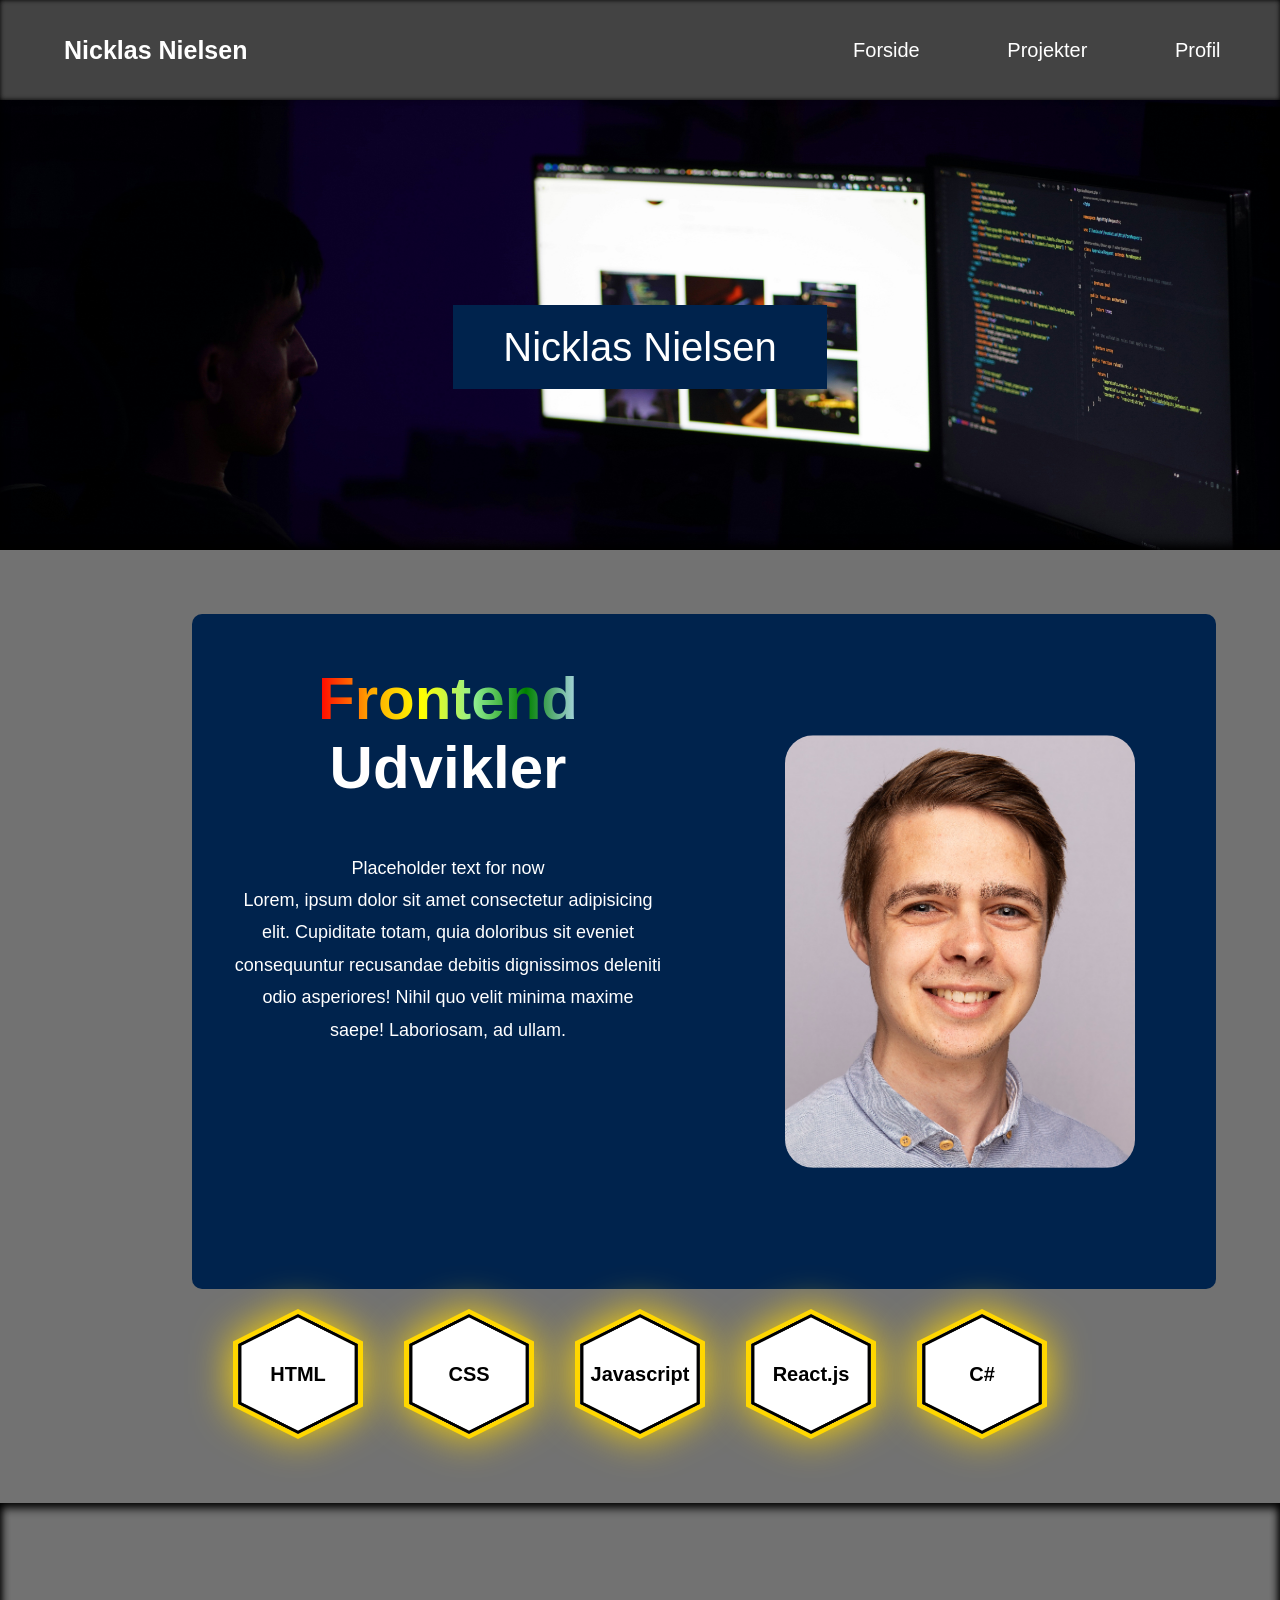
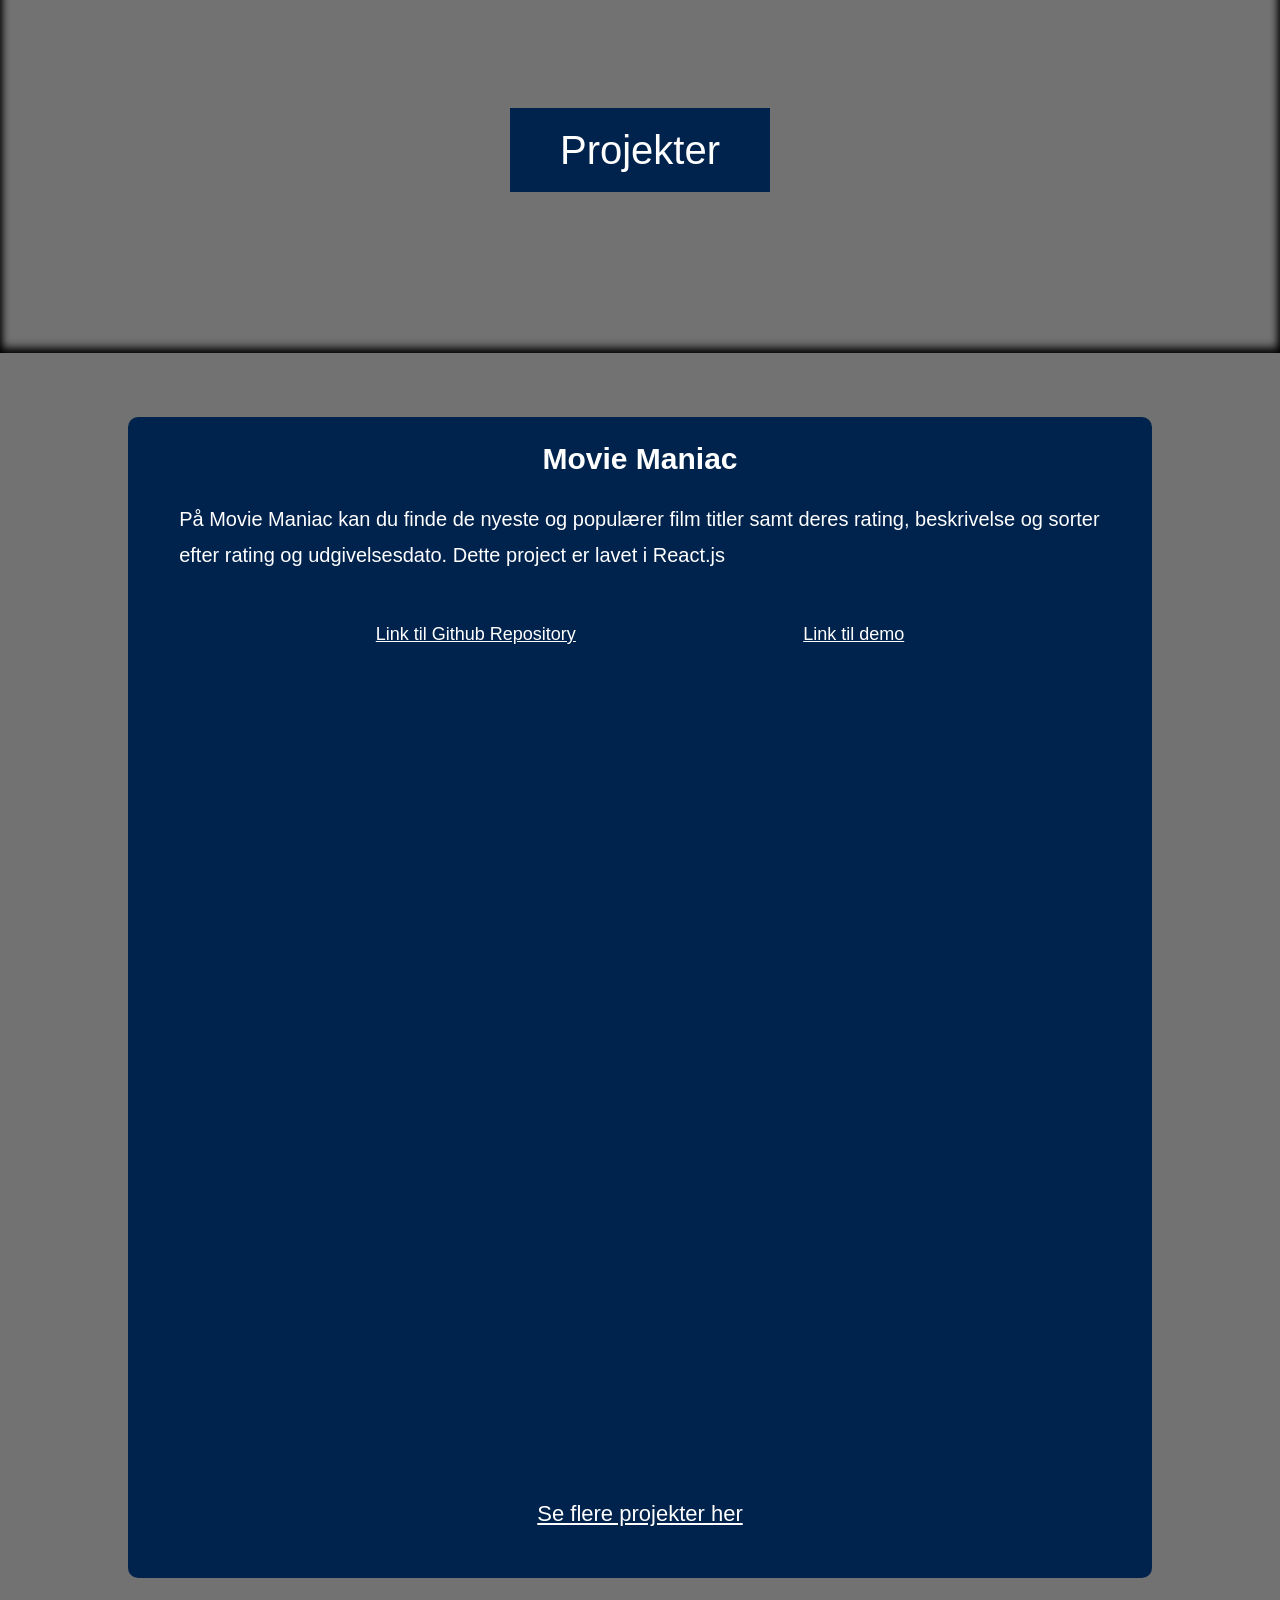
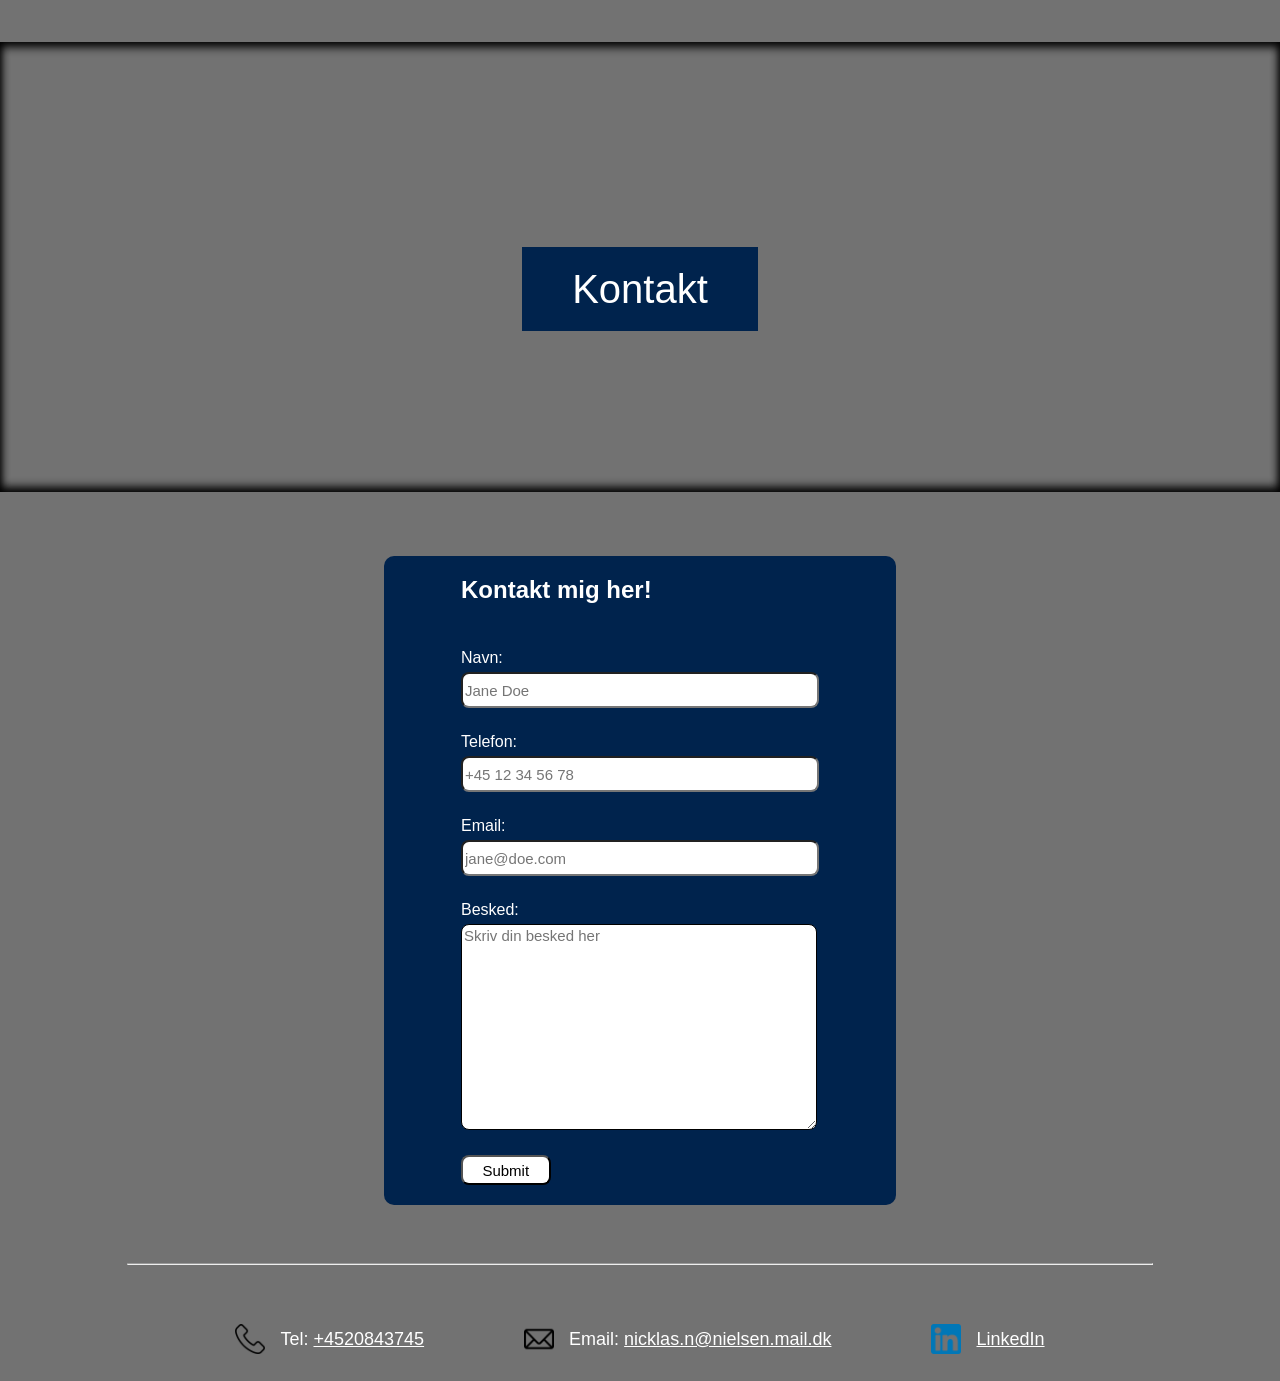
==== commit 3fff2f25: "redesigned portfolio" ====
--- a/index.html
+++ b/index.html
@@ -35,19 +35,22 @@
     
     
         <section class="presentation-container">
-            <div style="display: flex; flex-direction: row; flex-wrap: nowrap; gap: 20px;">
-                <img src="./pictures/portrait.jpg" width="250px" height="250px" style="border-radius: 100px;">
-                <p>Jeg hedder Nicklas, jeg er 28 år og kommer fra Danmark. Jeg har gennem min Computer Science uddannelse, 
-                    3 års arbejdserfaring og kurs fået færdigheder inden for Figma, HTML, CSS, Javascript, React.js og C#.
-    
-                    <br><br>
-                    Til dagligt bruger jeg min fritid på video editing, spille spil, følge med på de nyeste teknologier,
-                    samt bruge tiden med min kæreste og vores 2 kaniner. Video editing giver mig en god måde at
-                    kunne være kreativ på og noget jeg kan dykke ned i og bruge mange timer på af gangen.
-                    Med en genopfriskning og ny læring af webudvikling er jeg igen klar til at komme ud på en
-                    arbejdsplads og løse diverse problemer jeg får sendt min vej. Jeg glæder mig meget til at kunne
-                    komme i gang med at kunne hjælpe til i et team og vise hvad jeg kan.
-                </p>
+            <div class="profile-container">
+                <div class="profile-header">
+                    <div class="profile-text-container">
+                        <h1>
+                            <span class="gradient-text">Frontend</span> Udvikler
+                        </h1>
+                        <div class="profile-text">
+                            <p>Placeholder text for now </p>
+                            <p>Lorem, ipsum dolor sit amet consectetur adipisicing elit. Cupiditate totam, quia doloribus sit eveniet consequuntur recusandae debitis dignissimos deleniti odio asperiores! Nihil quo velit minima maxime saepe! Laboriosam, ad ullam. </p>
+                        </div>
+                    </div>
+                    <div  class="profile-img">
+                        <img src="./pictures/portrait.jpg" width="250px" style="scale: 1.4; border-radius: 20px;" >
+                    </div>
+                </div>
+
             </div>
             <div class="competence">
                 <div class="hexagon">
@@ -74,13 +77,12 @@
                         <p class="competence-react">React.js</p>
                     </div>
                 </div>
-            </div>
-            <div class="hexagon">
-                <div class="hexagon-wrapper">
-                    <img class="hexagon-img" src="./pictures/hexddagon.png">
-                    <p class="competence-csharp">C#</p>
+                <div class="hexagon">
+                    <div class="hexagon-wrapper">
+                        <img class="hexagon-img" src="./pictures/hexddagon.png">
+                        <p class="competence-csharp">C#</p>
+                    </div>
                 </div>
-            
             </div>
         </section>
     
@@ -104,12 +106,14 @@
             <div class="iframe-flex">
                 <iframe src="https://nicklasn96.github.io/moviemaniac/" class="frame"></iframe>
             </div>
+            <div class="project-link">
+                <a class="github-link" style="font-size: 22px;" href="./projekter.html">Se flere projekter her</a>
+            </div>
         </div>
+        
     </section>
     
-        <div class="projecs-link">
-            <a class="github-link" style="font-size: 22px;" href="./projekter.html">Se flere projekter her</a>
-        </div>
+        
     
         <div class="worksetting-pic">
             <div class="text">
@@ -119,6 +123,7 @@
     
     
         <section class="contact-container">
+            <div class="contact-wrap">
             <form class="contact-form" method="post">
                 <h2>Kontakt mig her!</h2>
                 <div class="contact-input">
@@ -127,18 +132,20 @@
                 </div>
                 <div class="contact-input">
                     <label>Telefon:</label>
-                    <input type="tel" placeholder="+46 12 34 56 78" />
+                    <input type="tel" placeholder="+45 12 34 56 78" />
                 </div>
                 <div class="contact-input">
                     <label>Email:</label>
                     <input type="email" placeholder="jane@doe.com" required/>
                 </div>
                 <div class="contact-input">
-                    <label>Melding:</label>
-                    <textarea placeholder="Skriv meldingen din her" required></textarea>
+                    <label>Besked:</label>
+                    <textarea placeholder="Skriv din besked her" required></textarea>
                 </div>
                 <input class="submitBtn" type="submit"/>
             </form>
+        </div>
+            <hr style="width: 80vw;">
             <div class="contact-info-container">
                 <div class="contact-info">
                     <img src="./pictures/telephone.png" width="30px" alt="Linkedin icon">
--- a/index.css
+++ b/index.css
@@ -6,9 +6,12 @@
     background-color: #2d2d2dab;
     margin: 0;
 }
+h1{
+    font-family: var(--font-family);
+    font-size: 60px;
+}
 h2{
     font-family: Arial, Helvetica, sans-serif;
-    margin-bottom: 5px;
 }
 .navbar-container{
     display: flex;
@@ -59,6 +62,63 @@
 }
 .presentation-container{
     margin: 5% 15% 5% 15%;
+}
+.profile-container{
+    display: flex;
+    flex-direction: row;
+    justify-content: center;
+    justify-self: center;
+    width: 80vw;
+    height: 75vh;
+    color: white;
+    border-radius: 10px;
+    text-align: center;
+}
+.profile-header{
+    display: flex;
+    flex-direction: row;
+    justify-content: center;
+    width: 100%;
+}
+.profile-text-container{
+    width: 100%;
+    display: flex;
+    flex-direction: column;
+    align-items: center;
+    border-top-left-radius: 10px;
+    border-bottom-left-radius: 10px;
+    background-color: rgb(0, 35, 77);
+}
+.gradient-text{
+    background: linear-gradient(to right, red, orange, yellow, lightgreen, green, lightblue, blue,purple, pink, red, red, orange, yellow, lightgreen, green,lightblue);
+    animation: gradient-animation 5s linear infinite;
+    color: transparent; 
+    background-clip: text;
+    -webkit-background-clip: text;
+    -webkit-text-fill-color: transparent;
+    background-size: 300% 100%;
+    display: inline-block;
+  
+}
+@keyframes gradient-animation {
+    0% {
+      background-position: 0% 50%;
+    }
+    100% {
+      background-position: 100% 50%;
+    }
+  }
+.profile-text{
+    margin: 0 8% 0 8%;
+}
+.profile-img {
+    display: flex;
+    justify-content: center;
+    align-items: center;
+    width: 100%;
+    background-color: rgb(0, 35, 77);
+    border-top-right-radius: 10px;
+    border-bottom-right-radius: 10px;
 }
 p{
     font-size: 18px;
@@ -124,16 +184,18 @@
     justify-content: center;
     align-items: center;
     flex-direction: row;
-    margin: 2% 10% 3% 10%;
+    margin: 5% 10% 5% 10%;
 }
 .project-info{
     display: flex;
     flex-direction: column;
+    background-color: rgb(0, 35, 77);
+    border-radius: 10px;
 }
 .project-container h2 {
     display: flex;
     justify-content: center;
-    font-size: 25px;
+    font-size: 30px;
     font-family: var(--font-family);
     color: white;
 }
@@ -149,6 +211,7 @@
 .iframe-flex{
     display: flex;
     justify-content: center;
+    padding-bottom: 40px;
 }
 .project-text{
     font-size: 20px;
@@ -159,6 +222,15 @@
     font-size: 18px;
     font-family: var(--font-family);
     color: white;
+}
+.contact-wrap{
+    width: 40vw;
+    justify-content: center;
+    display: flex;
+    background-color: rgb(0, 35, 77);
+    margin-top: 3%;
+    border-radius: 10px;
+    padding-bottom: 20px;
 }
 .contact-container{
     margin-top: 2%;
@@ -204,7 +276,7 @@
 }
 .submitBtn{
     width: 25%;
-    background-color: #70ff6b;
+    background-color: white;
     color: black;
     font-family: Arial, Helvetica, sans-serif;
     cursor: pointer;
@@ -270,18 +342,18 @@
     color: white;
 }
 .border {
-    background-color: #2D2D2D;
+    background-color: rgb(0, 35, 77);
     padding: 20px 50px;
 }
 .link-container{
     display: flex;
     justify-content: space-evenly;
-    margin: 0 2% 5% 2%;
-}
-.projecs-link{
-    display: flex;
-    justify-content: center;
-    margin: 2% 15% 3% 15%;
+    margin: 0 2% 3% 2%;
+}
+.project-link{
+    display: flex;
+    justify-content: center;
+    margin: 2% 15% 5% 15%;
 }
 
 @media only screen and (max-width: 1320px) {
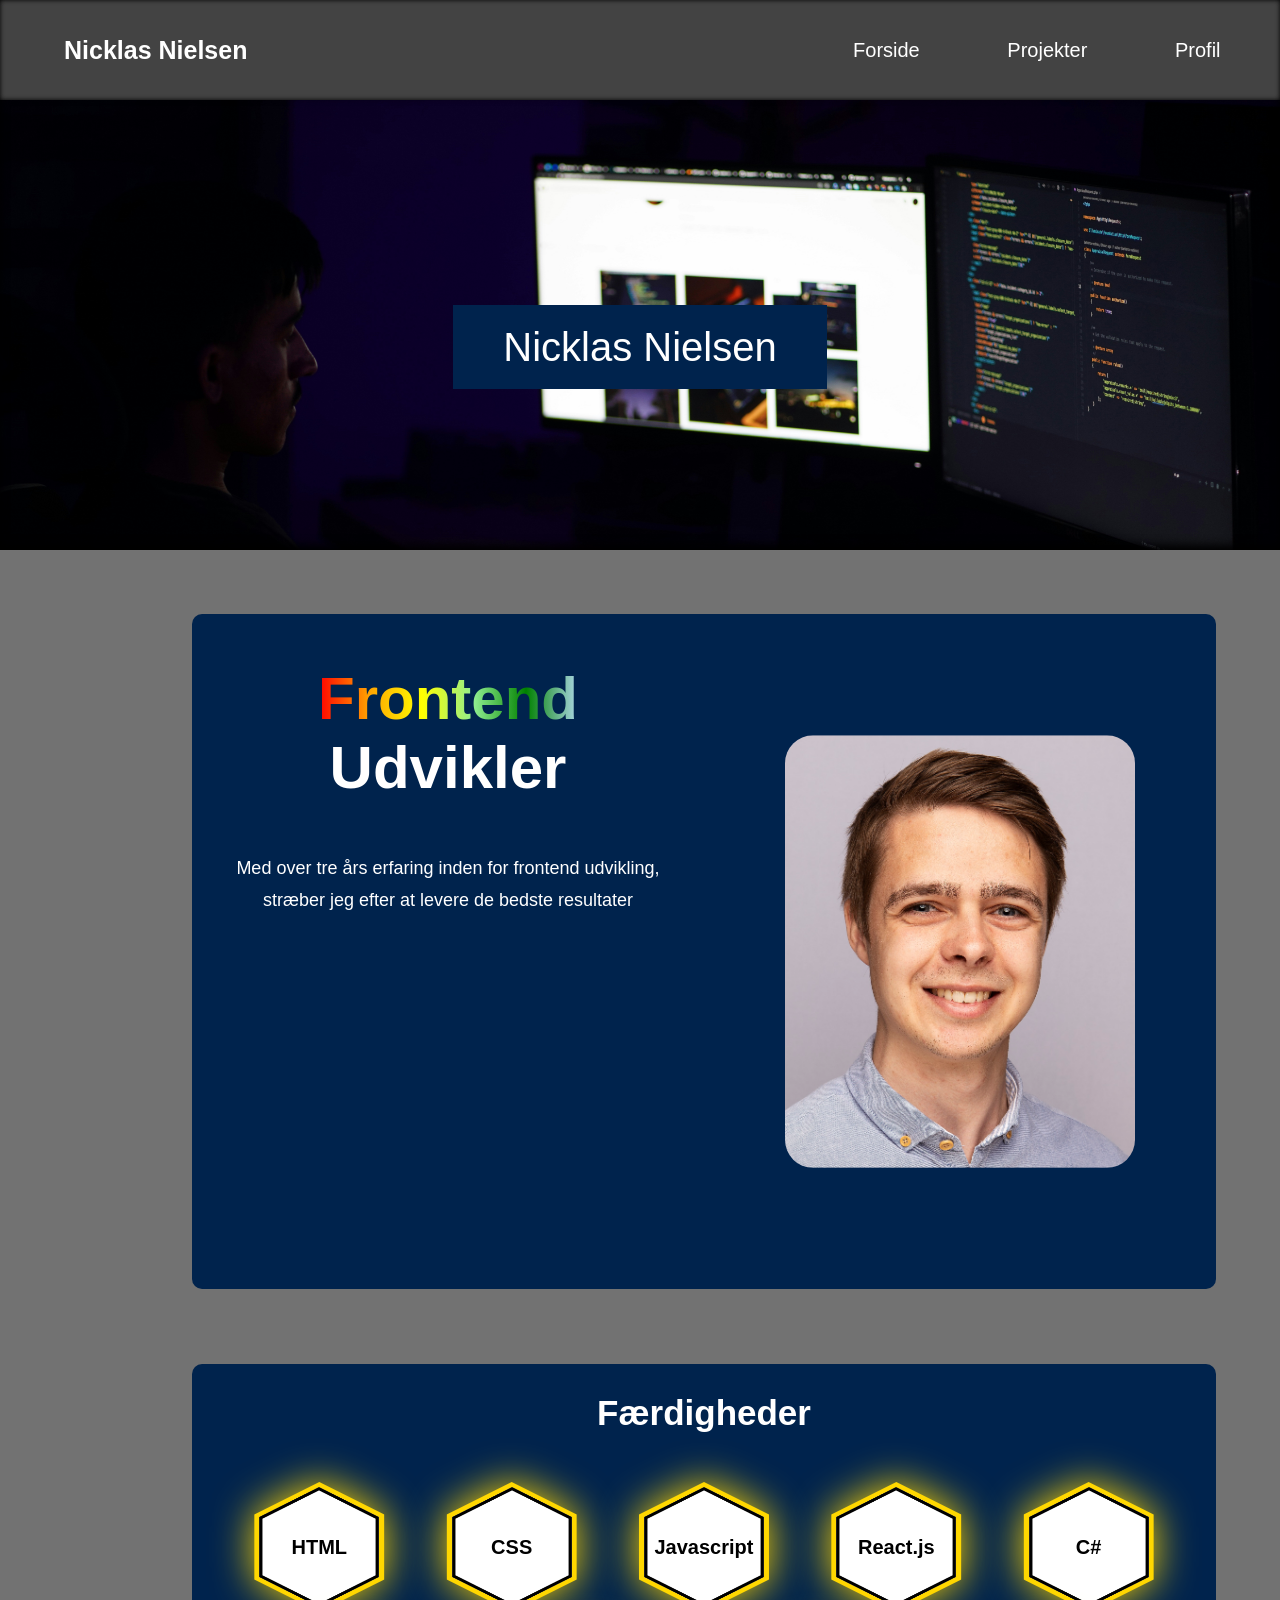
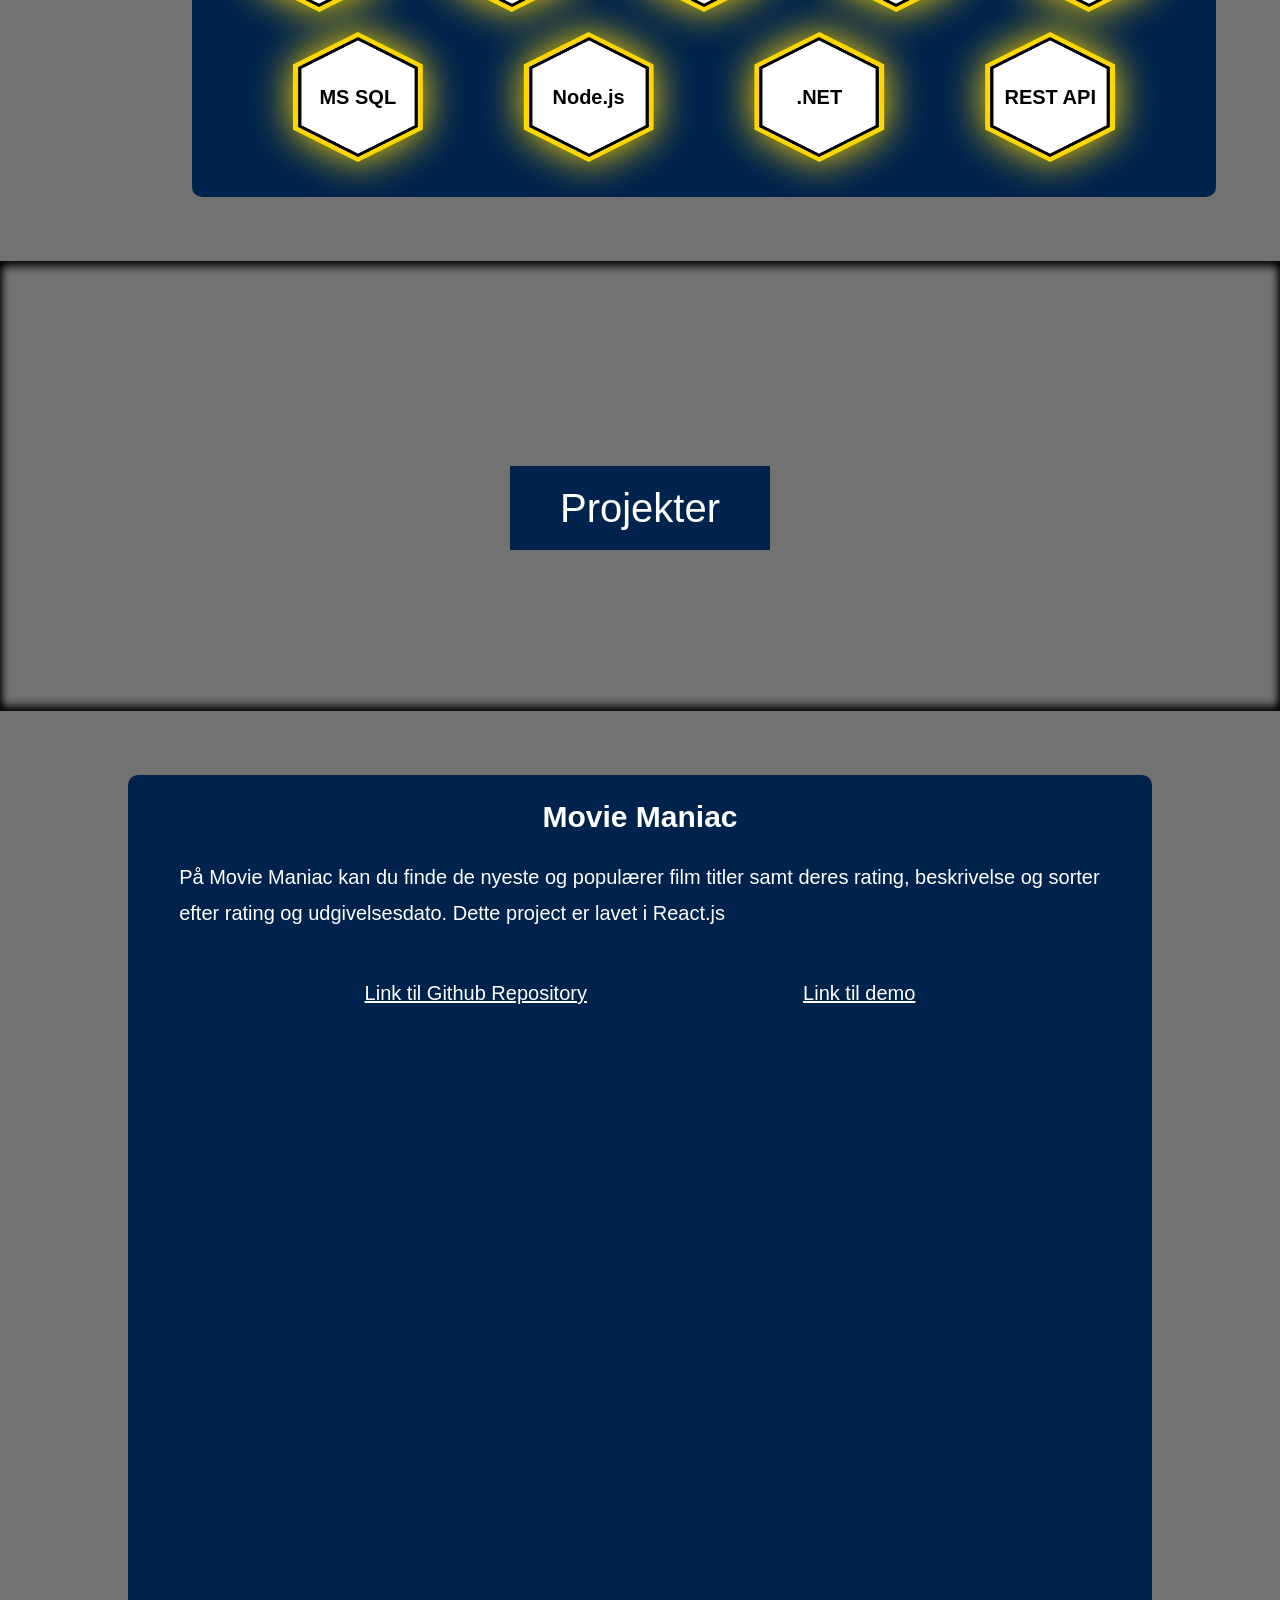
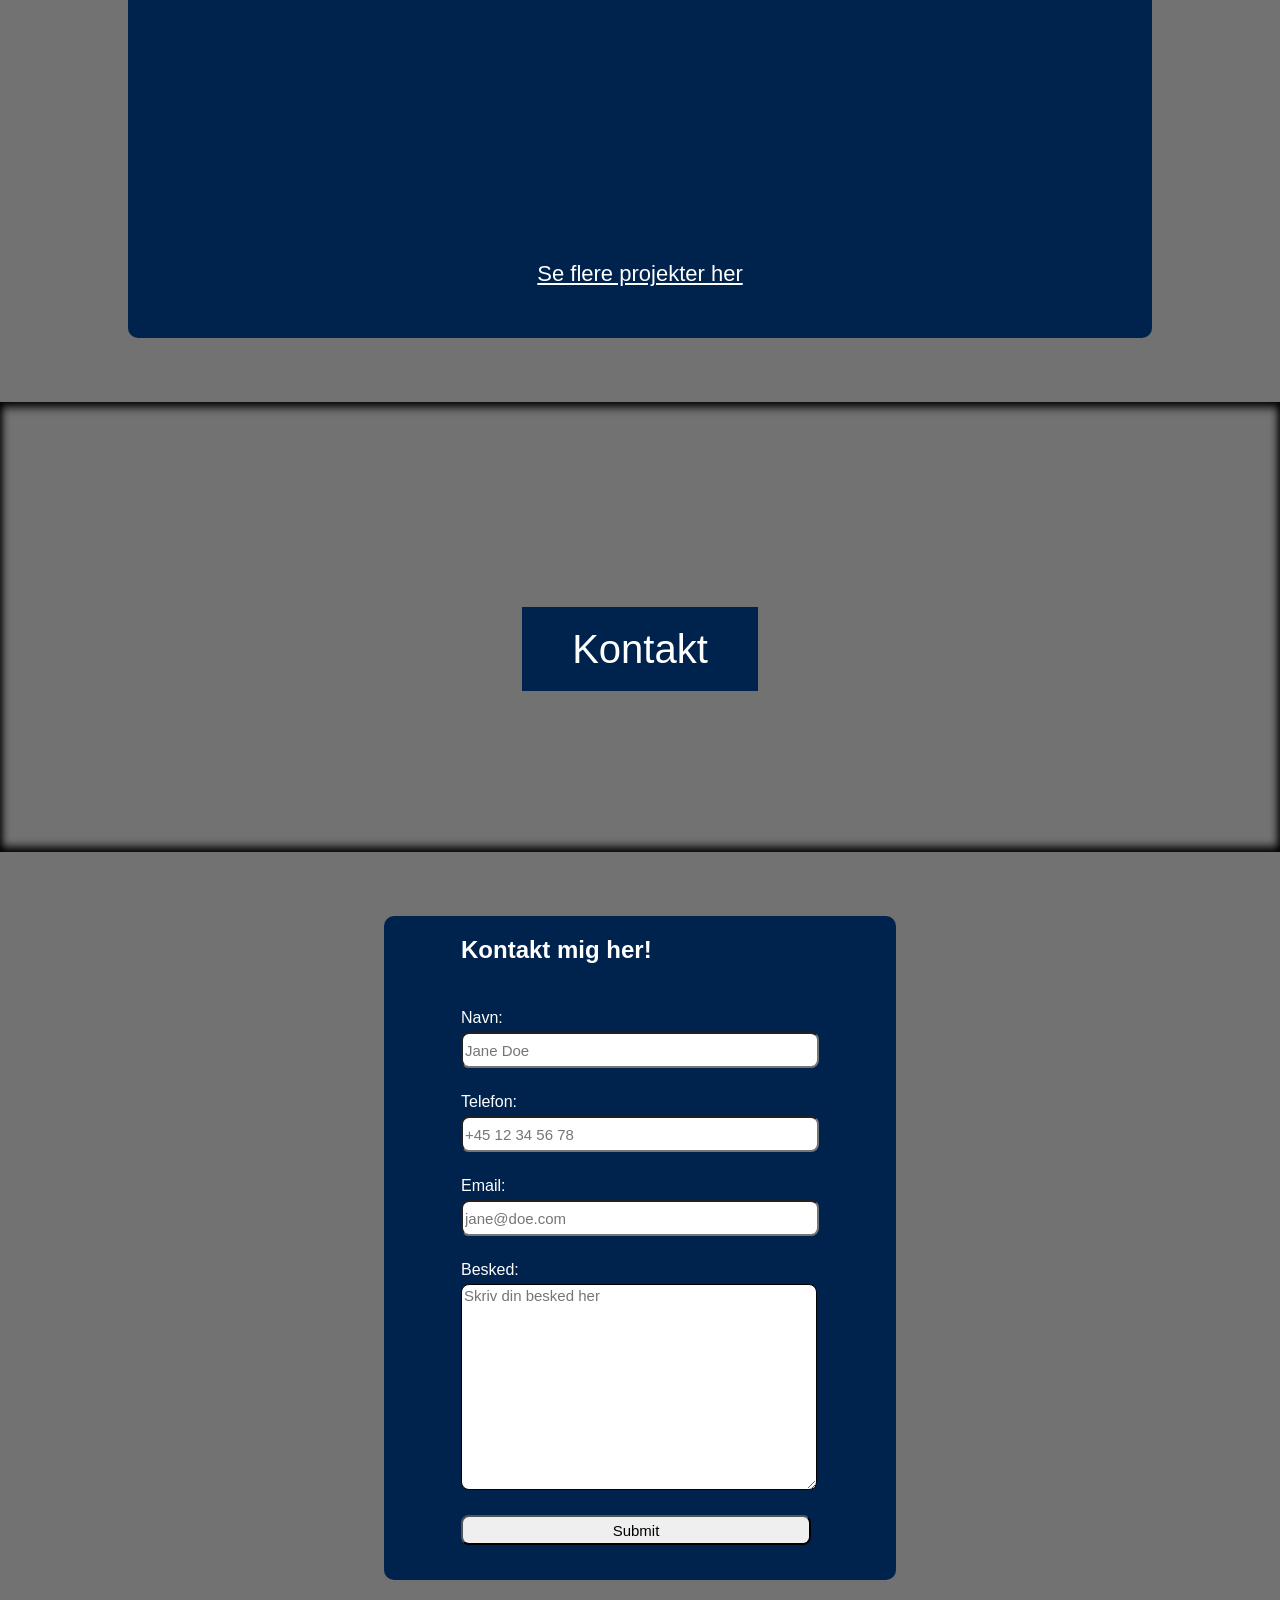
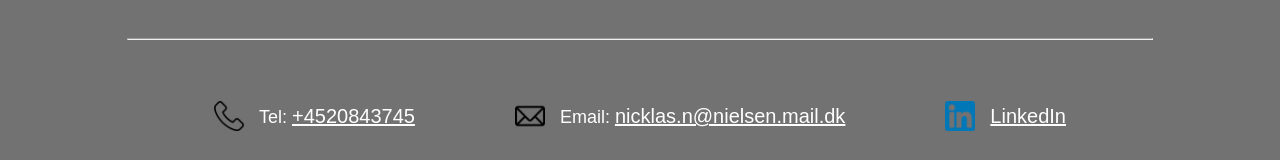
==== commit dbf79849: "fixed some redesign and styling" ====
--- a/index.html
+++ b/index.html
@@ -42,8 +42,7 @@
                             <span class="gradient-text">Frontend</span> Udvikler
                         </h1>
                         <div class="profile-text">
-                            <p>Placeholder text for now </p>
-                            <p>Lorem, ipsum dolor sit amet consectetur adipisicing elit. Cupiditate totam, quia doloribus sit eveniet consequuntur recusandae debitis dignissimos deleniti odio asperiores! Nihil quo velit minima maxime saepe! Laboriosam, ad ullam. </p>
+                            <p>Med over tre års erfaring inden for frontend udvikling, stræber jeg efter at levere de bedste resultater</p>
                         </div>
                     </div>
                     <div  class="profile-img">
@@ -52,35 +51,64 @@
                 </div>
 
             </div>
-            <div class="competence">
-                <div class="hexagon">
-                    <div class="hexagon-wrapper">
-                        <img class="hexagon-img" src="./pictures/hexddagon.png">
-                        <p class="competence-html">HTML</p>
+            <div class="experienceContainer">
+                <h2 class="experienceHeader">Færdigheder</h2>
+                <div class="competence">
+                    <div class="hexagon">
+                        <div class="hexagon-wrapper">
+                            <img class="hexagon-img" src="./pictures/hexddagon.png">
+                            <p class="competence-html">HTML</p>
+                        </div>
+                    </div>
+                    <div class="hexagon">
+                        <div class="hexagon-wrapper">
+                            <img class="hexagon-img" src="./pictures/hexddagon.png">
+                            <p class="competence-css">CSS</p>
+                        </div>
+                    </div>
+                    <div class="hexagon">
+                        <div class="hexagon-wrapper">
+                            <img class="hexagon-img" src="./pictures/hexddagon.png">
+                            <p class="competence-js">Javascript</p>
+                        </div>
+                    </div>
+                    <div class="hexagon">
+                        <div class="hexagon-wrapper">
+                            <img class="hexagon-img" src="./pictures/hexddagon.png">
+                            <p class="competence-react">React.js</p>
+                        </div>
+                    </div>
+                    <div class="hexagon">
+                        <div class="hexagon-wrapper">
+                            <img class="hexagon-img" src="./pictures/hexddagon.png">
+                            <p class="competence-csharp">C#</p>
+                        </div>
                     </div>
                 </div>
-                <div class="hexagon">
-                    <div class="hexagon-wrapper">
-                        <img class="hexagon-img" src="./pictures/hexddagon.png">
-                        <p class="competence-css">CSS</p>
+                <div class="competence">
+                    <div class="hexagon">
+                        <div class="hexagon-wrapper">
+                            <img class="hexagon-img" src="./pictures/hexddagon.png">
+                            <p class="competence-html">MS SQL</p>
+                        </div>
                     </div>
-                </div>
-                <div class="hexagon">
-                    <div class="hexagon-wrapper">
-                        <img class="hexagon-img" src="./pictures/hexddagon.png">
-                        <p class="competence-js">Javascript</p>
+                    <div class="hexagon">
+                        <div class="hexagon-wrapper">
+                            <img class="hexagon-img" src="./pictures/hexddagon.png">
+                            <p class="competence-html">Node.js</p>
+                        </div>
                     </div>
-                </div>
-                <div class="hexagon">
-                    <div class="hexagon-wrapper">
-                        <img class="hexagon-img" src="./pictures/hexddagon.png">
-                        <p class="competence-react">React.js</p>
+                    <div class="hexagon">
+                        <div class="hexagon-wrapper">
+                            <img class="hexagon-img" src="./pictures/hexddagon.png">
+                            <p class="competence-html">.NET</p>
+                        </div>
                     </div>
-                </div>
-                <div class="hexagon">
-                    <div class="hexagon-wrapper">
-                        <img class="hexagon-img" src="./pictures/hexddagon.png">
-                        <p class="competence-csharp">C#</p>
+                    <div class="hexagon">
+                        <div class="hexagon-wrapper">
+                            <img class="hexagon-img" src="./pictures/hexddagon.png">
+                            <p class="competence-html">REST API</p>
+                        </div>
                     </div>
                 </div>
             </div>
@@ -124,27 +152,27 @@
     
         <section class="contact-container">
             <div class="contact-wrap">
-            <form class="contact-form" method="post">
-                <h2>Kontakt mig her!</h2>
-                <div class="contact-input">
-                    <label>Navn:</label>
-                    <input type="text" placeholder="Jane Doe" required/>
-                </div>
-                <div class="contact-input">
-                    <label>Telefon:</label>
-                    <input type="tel" placeholder="+45 12 34 56 78" />
-                </div>
-                <div class="contact-input">
-                    <label>Email:</label>
-                    <input type="email" placeholder="jane@doe.com" required/>
-                </div>
-                <div class="contact-input">
-                    <label>Besked:</label>
-                    <textarea placeholder="Skriv din besked her" required></textarea>
-                </div>
-                <input class="submitBtn" type="submit"/>
-            </form>
-        </div>
+                <form class="contact-form" id="contactForm">
+                    <h2>Kontakt mig her!</h2>
+                    <div class="contact-input">
+                        <label>Navn:</label>
+                        <input type="text" placeholder="Jane Doe" required />
+                    </div>
+                    <div class="contact-input">
+                        <label>Telefon:</label>
+                        <input type="tel" placeholder="+45 12 34 56 78" />
+                    </div>
+                    <div class="contact-input">
+                        <label>Email:</label>
+                        <input type="email" placeholder="jane@doe.com" required />
+                    </div>
+                    <div class="contact-input">
+                        <label>Besked:</label>
+                        <textarea placeholder="Skriv din besked her" required></textarea>
+                    </div>
+                    <input type="submit" />
+                </form>
+            </div>
             <hr style="width: 80vw;">
             <div class="contact-info-container">
                 <div class="contact-info">
--- a/index.css
+++ b/index.css
@@ -219,7 +219,7 @@
     margin: 0 5% 5% 5%;
 }
 a{
-    font-size: 18px;
+    font-size: 20px;
     font-family: var(--font-family);
     color: white;
 }
@@ -230,7 +230,7 @@
     background-color: rgb(0, 35, 77);
     margin-top: 3%;
     border-radius: 10px;
-    padding-bottom: 20px;
+    padding-bottom: 35px;
 }
 .contact-container{
     margin-top: 2%;
@@ -344,6 +344,22 @@
 .border {
     background-color: rgb(0, 35, 77);
     padding: 20px 50px;
+}
+.experienceContainer{
+    margin-top: 75px;
+    display: flex;
+    flex-direction: column;
+    text-align: center;
+    background-color: rgb(0, 35, 77);
+    border-radius: 10px;
+    padding-bottom: 35px;
+    width: 80vw;
+    justify-self: center;
+}
+.experienceHeader{
+    font-family: Arial, Helvetica, sans-serif;
+    font-size: 35px;
+    color: white;
 }
 .link-container{
     display: flex;
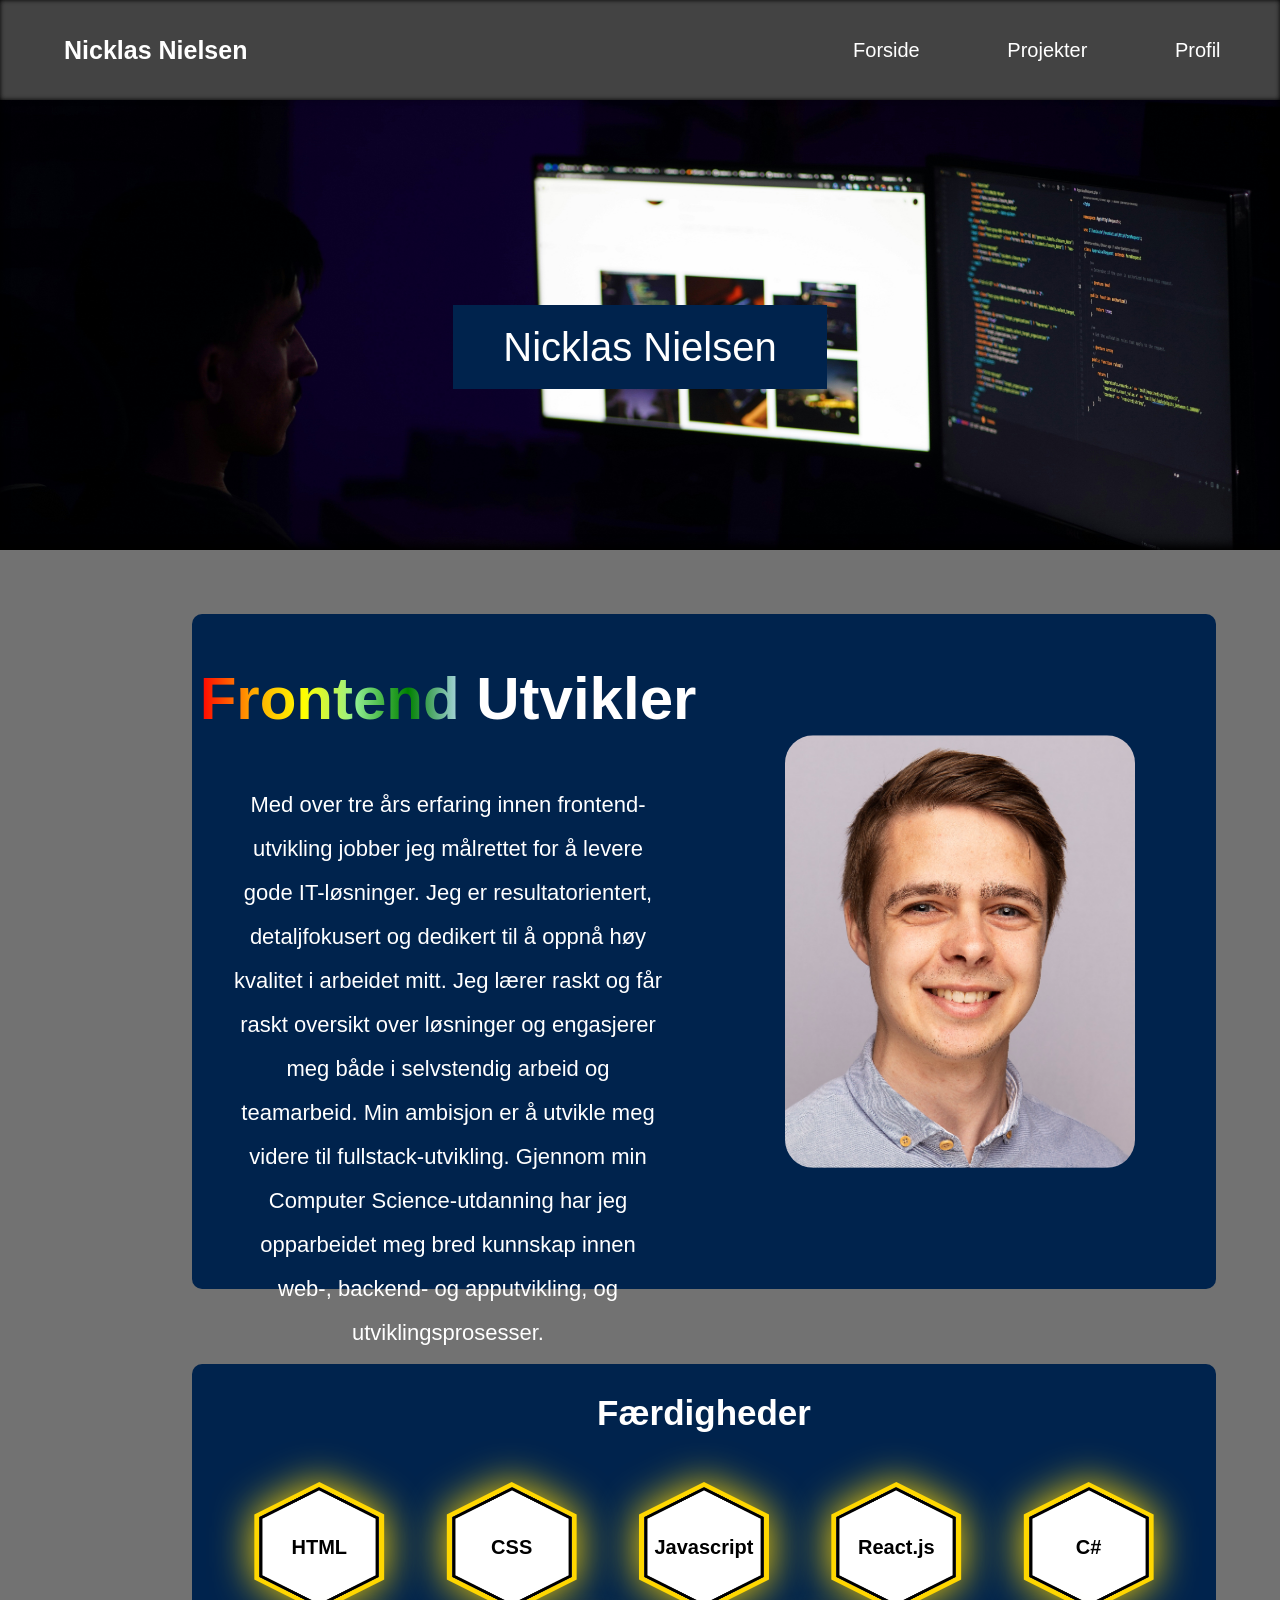
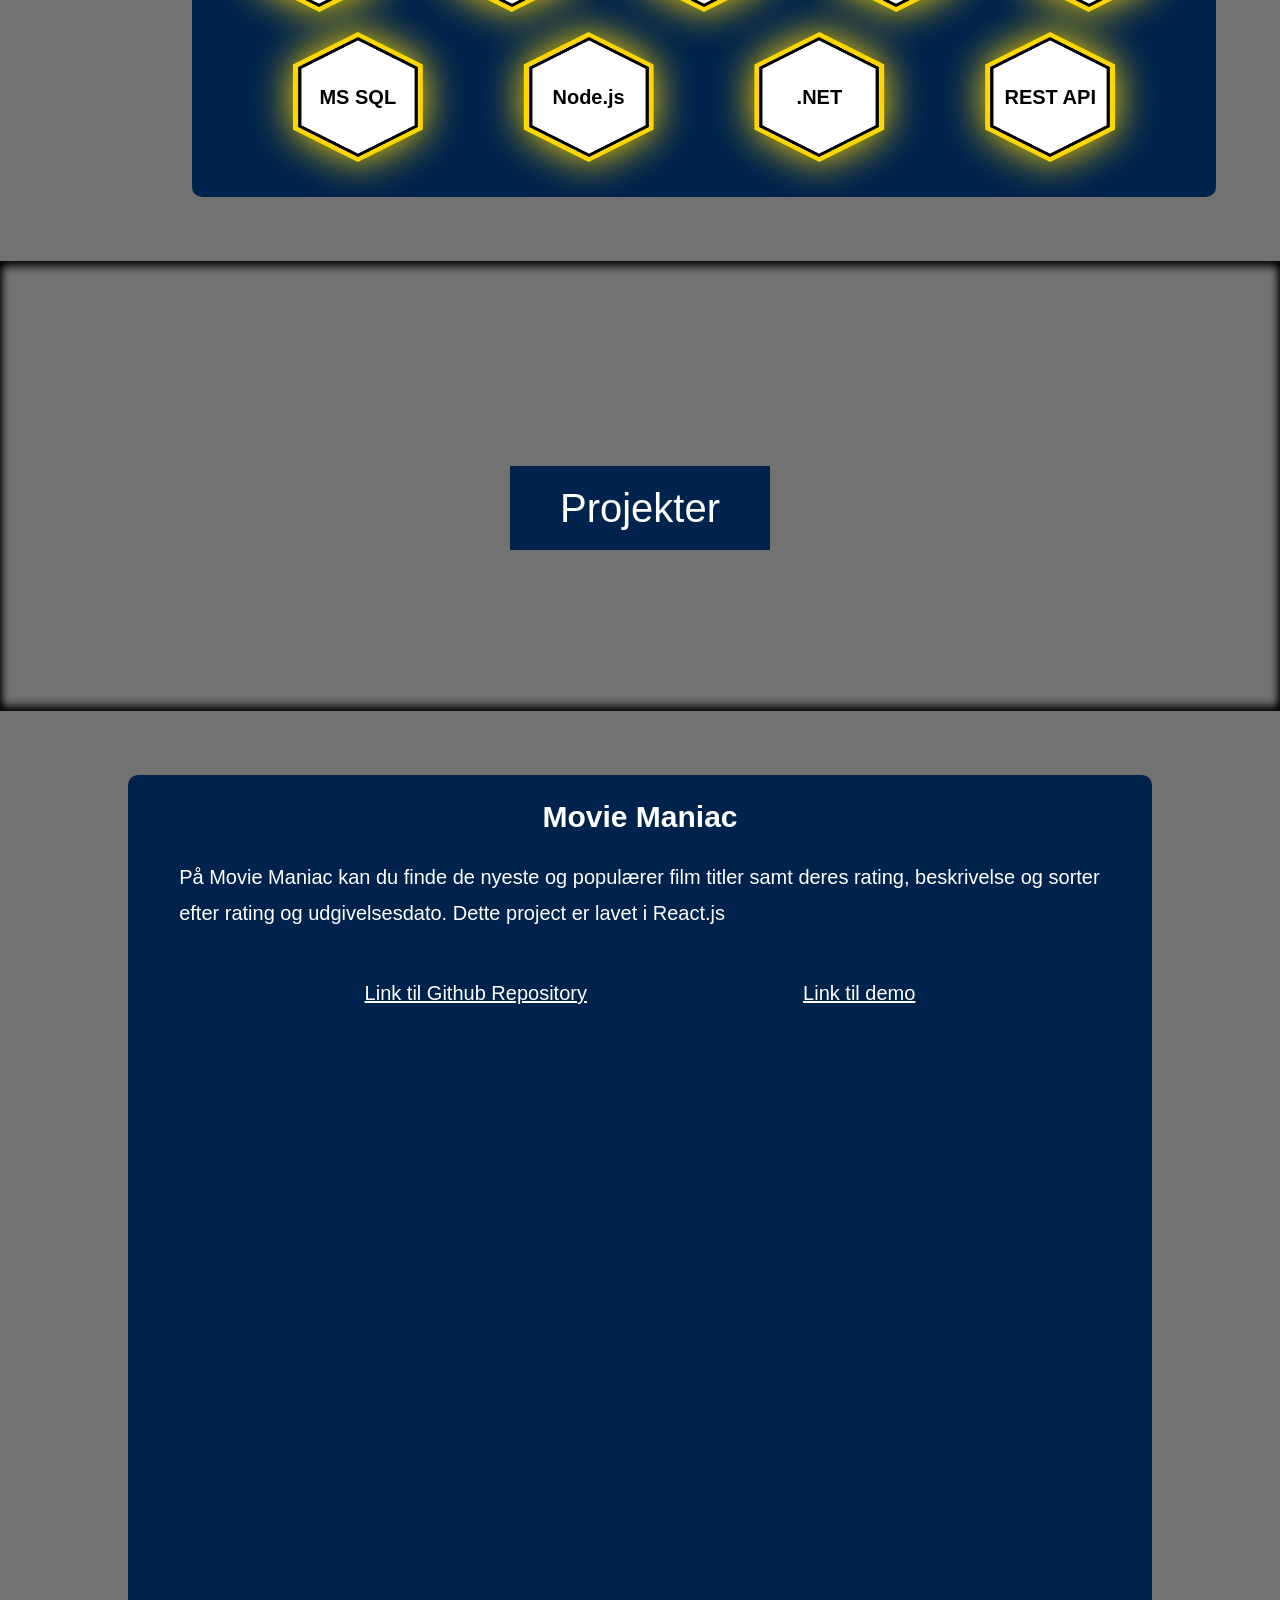
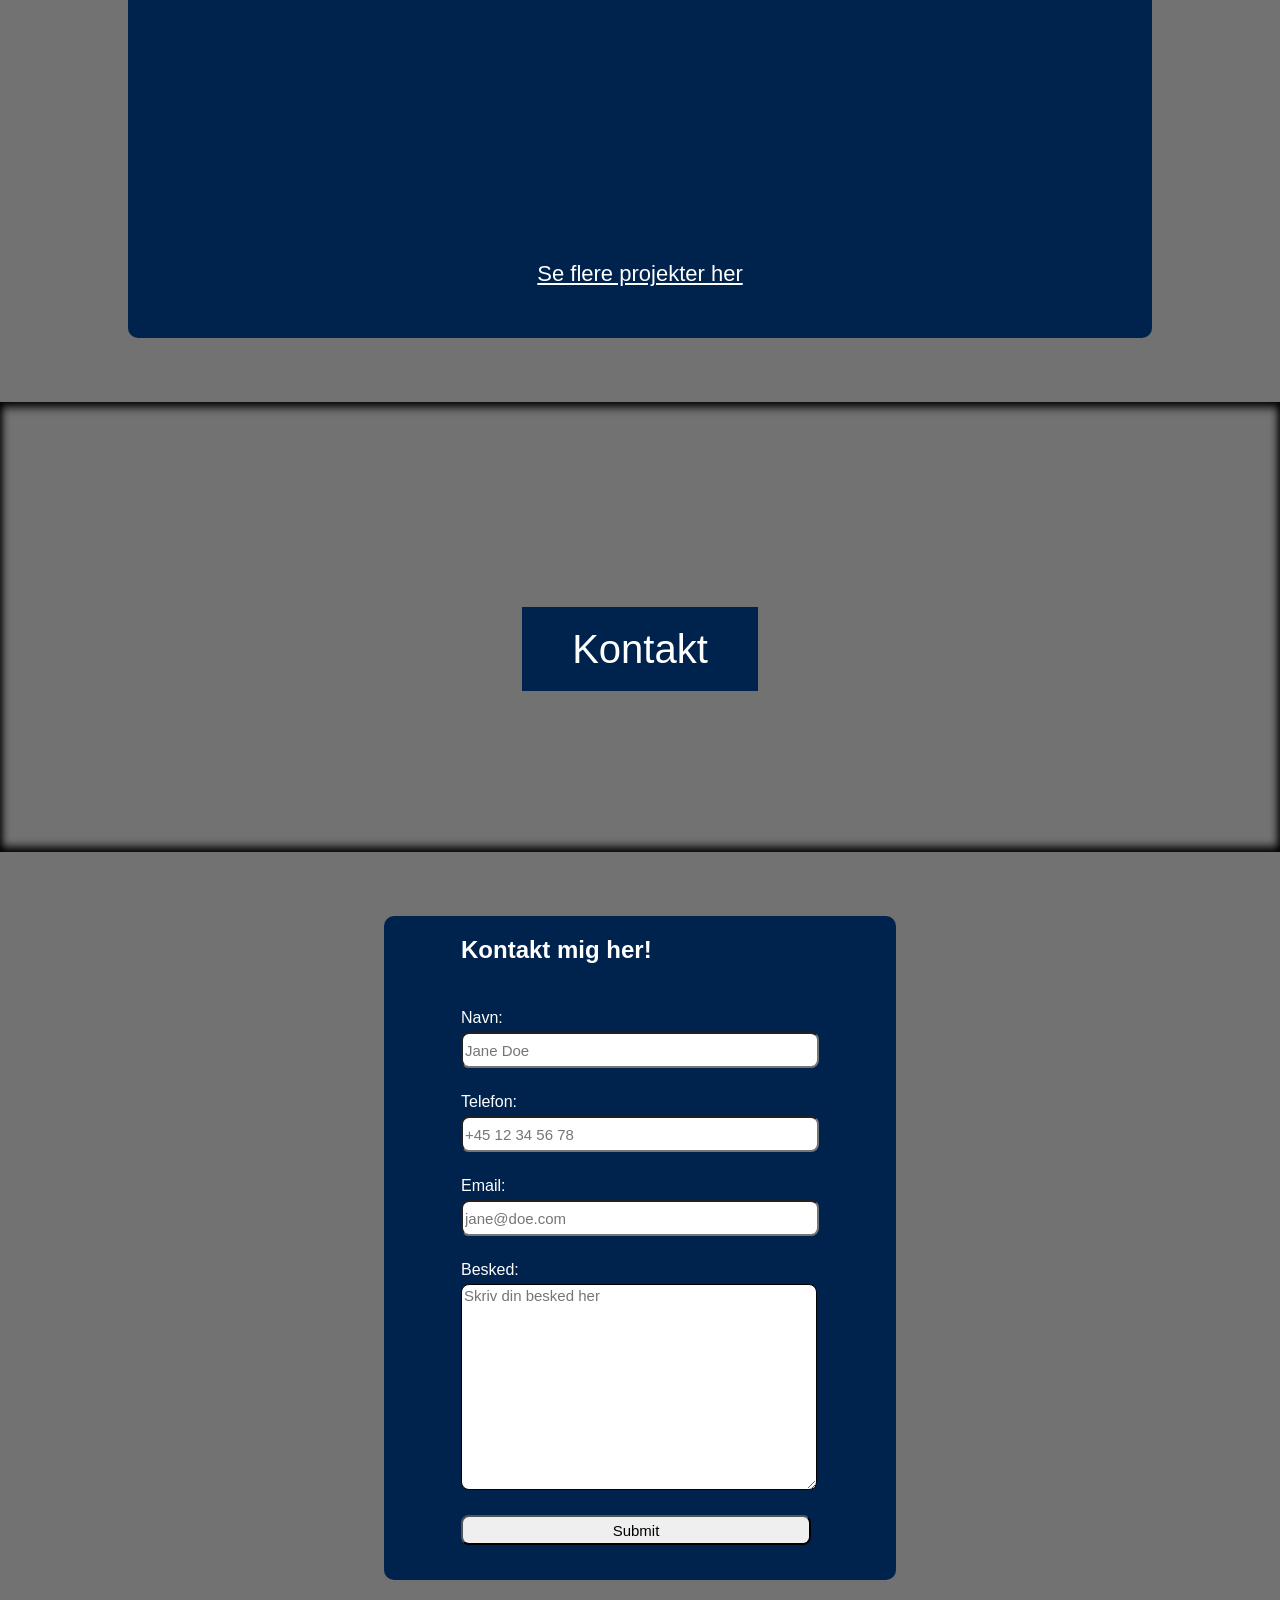
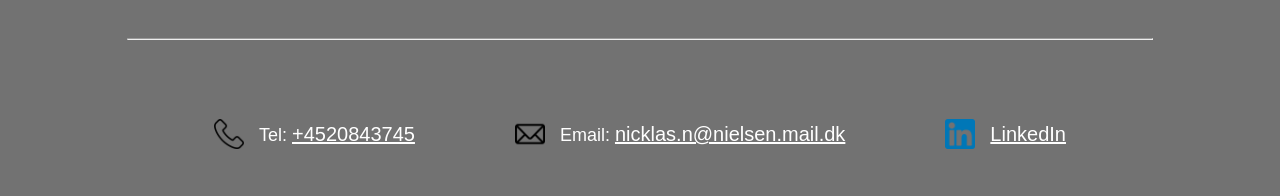
==== commit 7ad7f524: "fixed start text" ====
--- a/index.html
+++ b/index.html
@@ -39,10 +39,11 @@
                 <div class="profile-header">
                     <div class="profile-text-container">
                         <h1>
-                            <span class="gradient-text">Frontend</span> Udvikler
+                            <span class="gradient-text">Frontend</span> Utvikler
                         </h1>
-                        <div class="profile-text">
-                            <p>Med over tre års erfaring inden for frontend udvikling, stræber jeg efter at levere de bedste resultater</p>
+                        <div>
+                            <p class="profile-text">Med over tre års erfaring innen frontend-utvikling jobber jeg målrettet for å levere gode IT-løsninger. Jeg er resultatorientert, detaljfokusert og dedikert til å oppnå høy kvalitet i arbeidet mitt. Jeg lærer raskt og får raskt oversikt over løsninger og engasjerer meg både i selvstendig arbeid og teamarbeid. Min ambisjon er å utvikle meg videre til fullstack-utvikling. Gjennom min Computer Science-utdanning har jeg opparbeidet meg bred kunnskap innen web-, backend- og apputvikling, og utviklingsprosesser.
+                            </p>
                         </div>
                     </div>
                     <div  class="profile-img">
--- a/index.css
+++ b/index.css
@@ -108,9 +108,6 @@
       background-position: 100% 50%;
     }
   }
-.profile-text{
-    margin: 0 8% 0 8%;
-}
 .profile-img {
     display: flex;
     justify-content: center;
@@ -124,8 +121,15 @@
     font-size: 18px;
     font-family: var(--font-family);
     color: white;
+    line-height: 1.8;
+}
+.profile-text{
+    font-size: 22px;
+    font-family: var(--font-family);
+    color: white;
     margin: 0;
-    line-height: 1.8;
+    line-height: 2;
+    margin: 0 8% 0 8%;
 }
 .competence{
     margin-top: 20px;
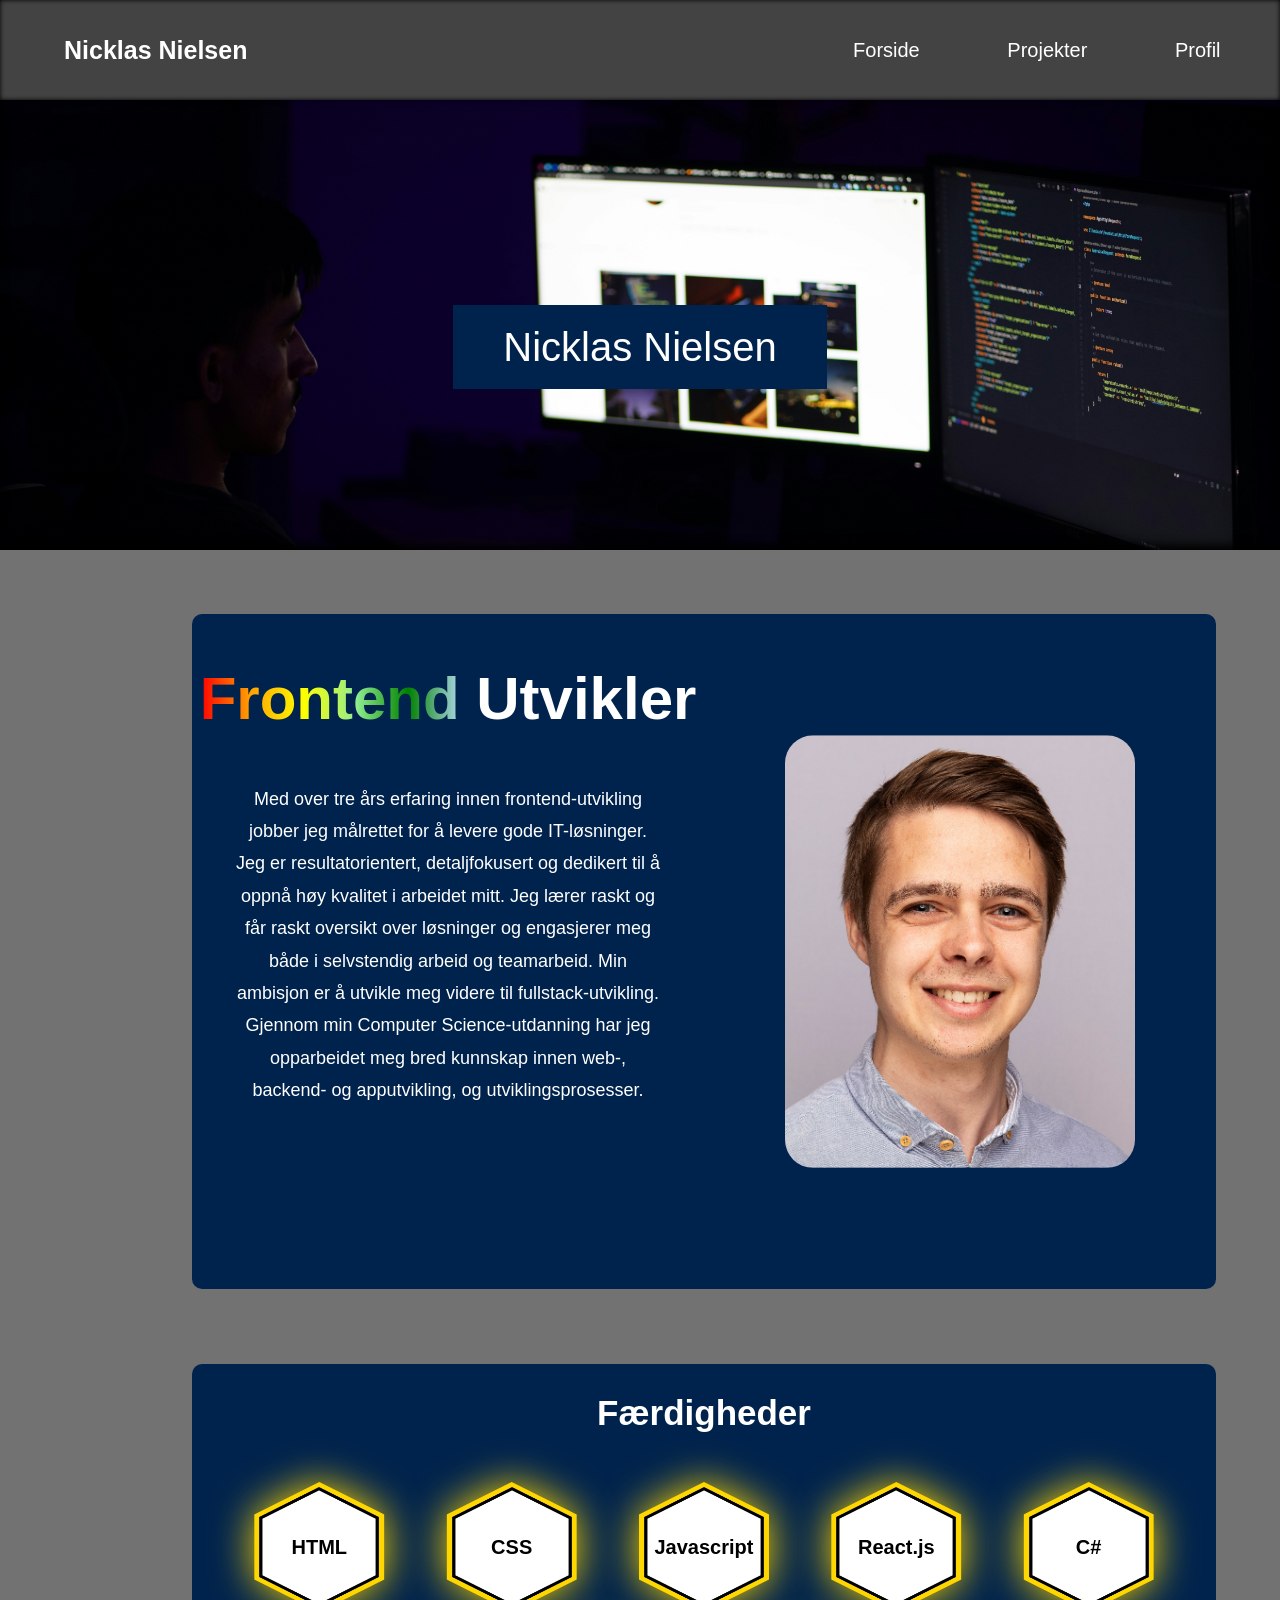
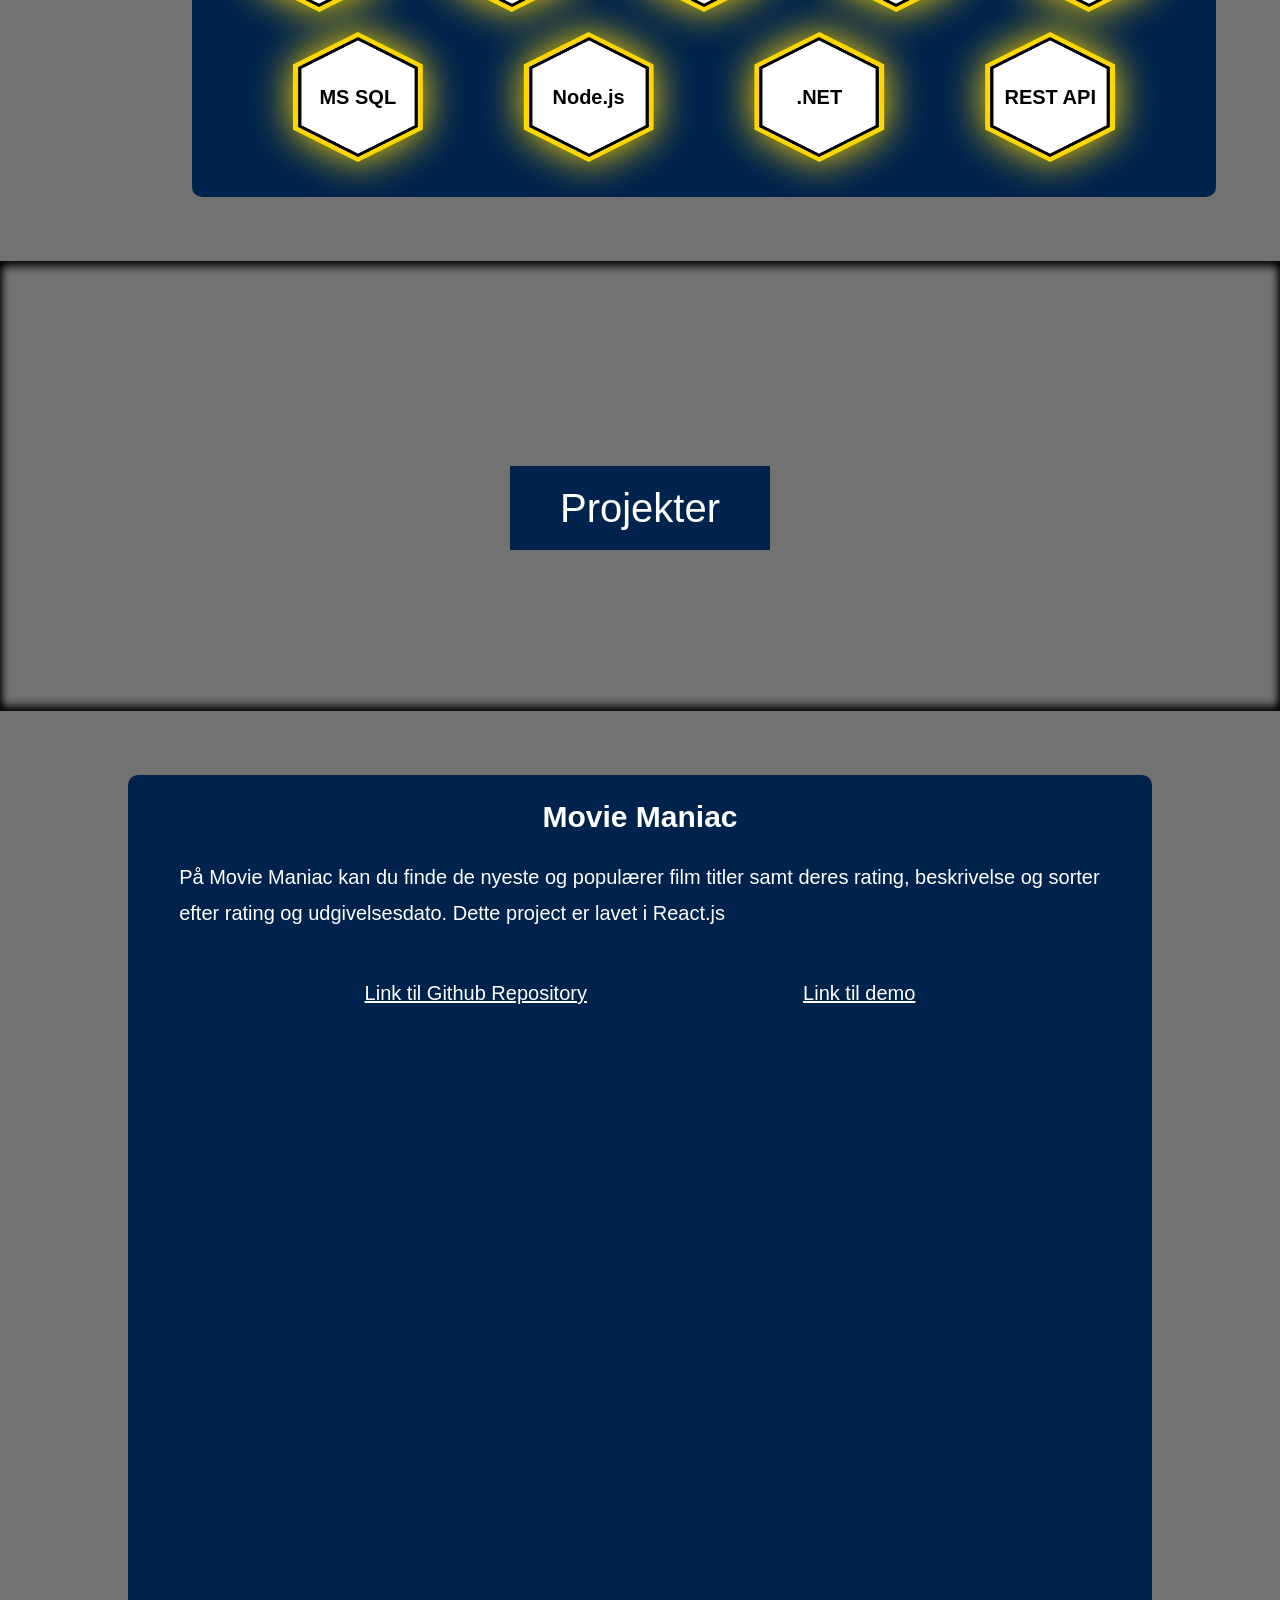
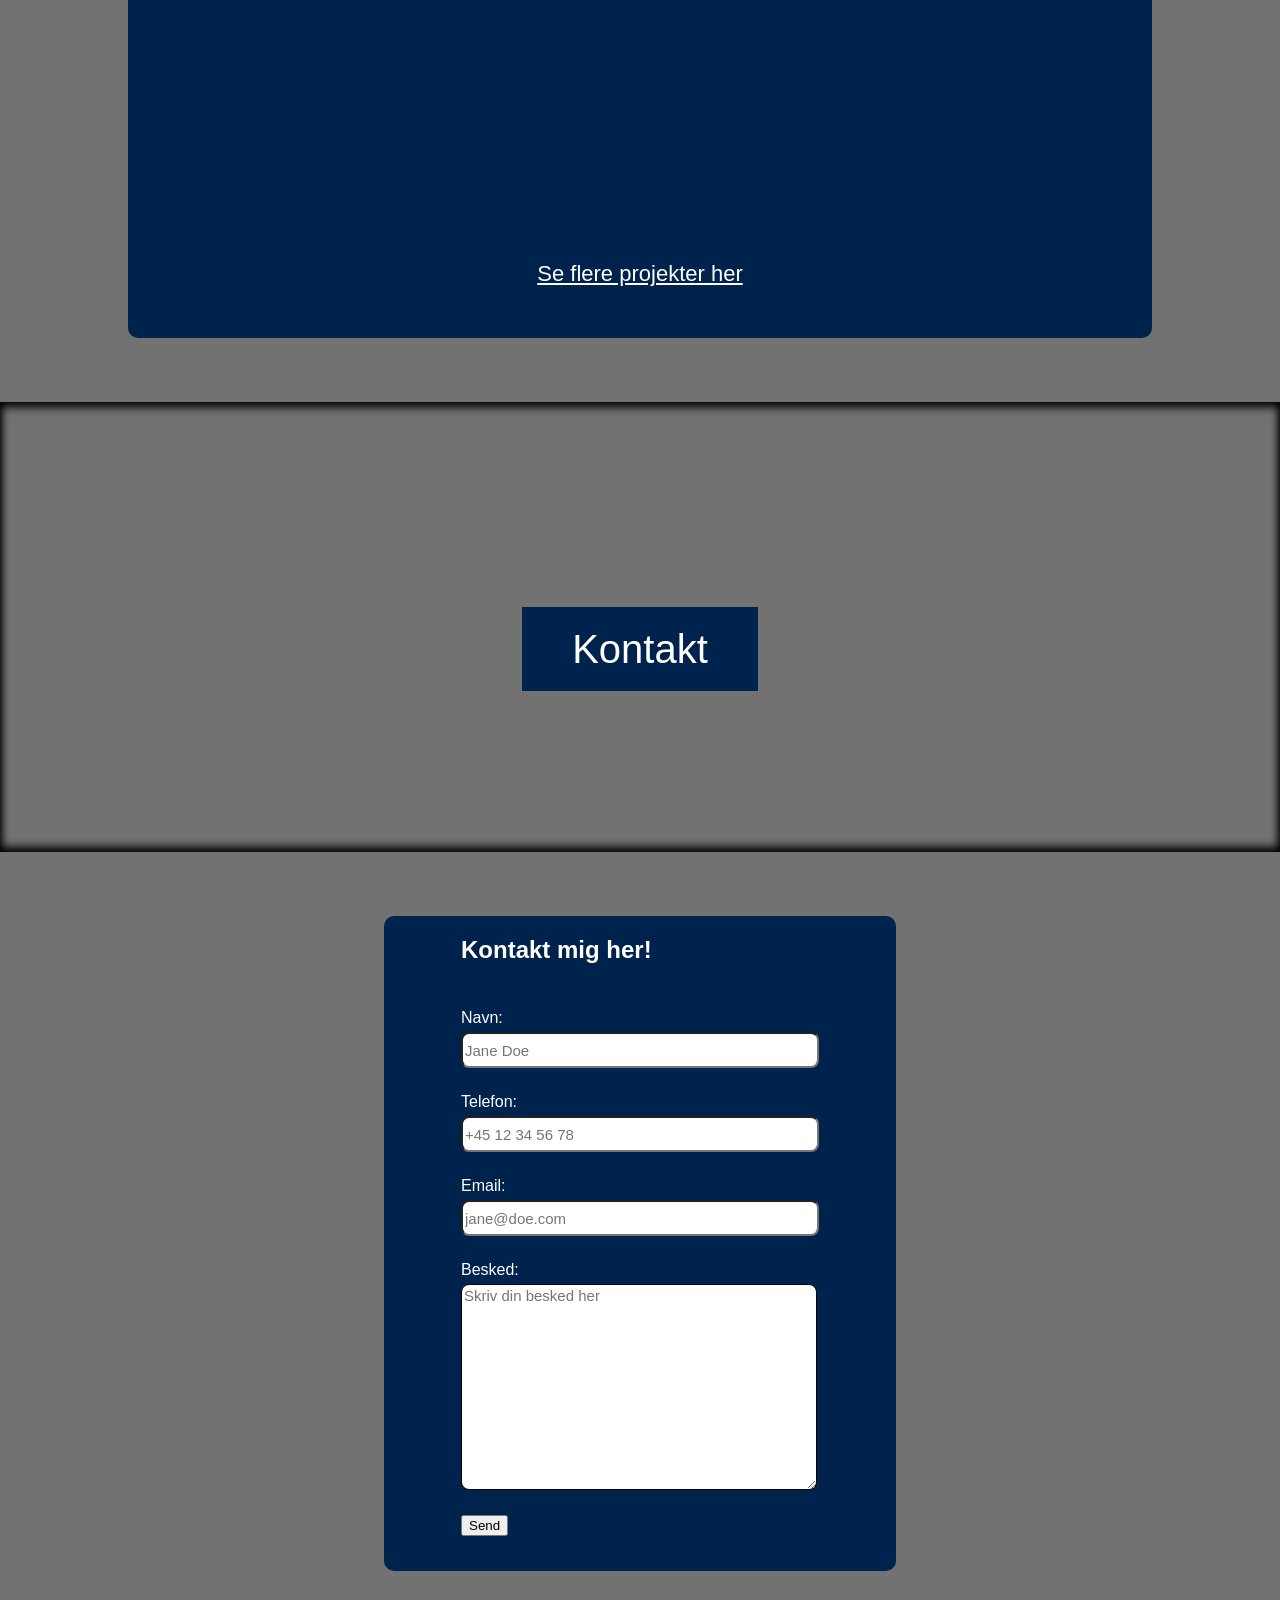
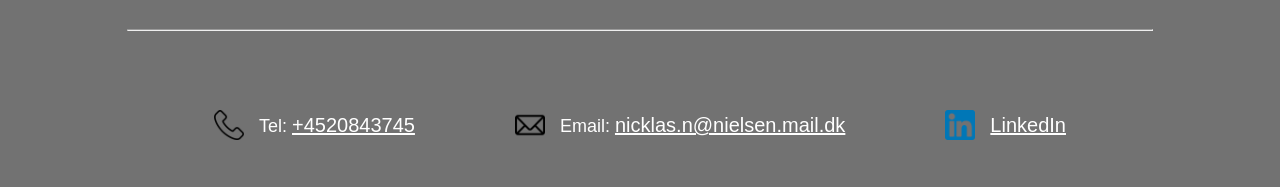
==== commit 2d75d109: "fixed contact form sends email" ====
--- a/index.html
+++ b/index.html
@@ -153,25 +153,25 @@
     
         <section class="contact-container">
             <div class="contact-wrap">
-                <form class="contact-form" id="contactForm">
+                <form class="contact-form" id="contactForm" action="https://formspree.io/f/xjkyvked" method="POST">
                     <h2>Kontakt mig her!</h2>
                     <div class="contact-input">
                         <label>Navn:</label>
-                        <input type="text" placeholder="Jane Doe" required />
+                        <input type="text" placeholder="Jane Doe" name="navn" required />
                     </div>
                     <div class="contact-input">
                         <label>Telefon:</label>
-                        <input type="tel" placeholder="+45 12 34 56 78" />
+                        <input type="tel" placeholder="+45 12 34 56 78" name="telefon" />
                     </div>
                     <div class="contact-input">
                         <label>Email:</label>
-                        <input type="email" placeholder="jane@doe.com" required />
+                        <input type="email" placeholder="jane@doe.com" name="email" required />
                     </div>
                     <div class="contact-input">
                         <label>Besked:</label>
-                        <textarea placeholder="Skriv din besked her" required></textarea>
-                    </div>
-                    <input type="submit" />
+                        <textarea placeholder="Skriv din besked her" name="besked" required></textarea>
+                    </div>
+                    <button type="submit">Send</button>
                 </form>
             </div>
             <hr style="width: 80vw;">
@@ -196,5 +196,26 @@
         </section>
     
     </div>
+    <script>
+        document.querySelector("#contactForm").addEventListener("submit", async (e) => {
+                e.preventDefault();
+
+                const form = e.target;
+                const formData = new FormData(form);
+                console.log(formData);
+                const response = await fetch(form.action, {
+                    method: "POST",
+                    body: formData,
+                    headers: { "Accept": "application/json" }
+                });
+                console.log(response);
+                if (response.ok) {
+                    alert("Din besked er blevet sendt!");
+                    form.reset();
+                } else {
+                    alert("Noget gik galt. Prøv igen!");
+                }
+            });
+    </script>
 </body>
 </html>
--- a/index.css
+++ b/index.css
@@ -124,11 +124,6 @@
     line-height: 1.8;
 }
 .profile-text{
-    font-size: 22px;
-    font-family: var(--font-family);
-    color: white;
-    margin: 0;
-    line-height: 2;
     margin: 0 8% 0 8%;
 }
 .competence{
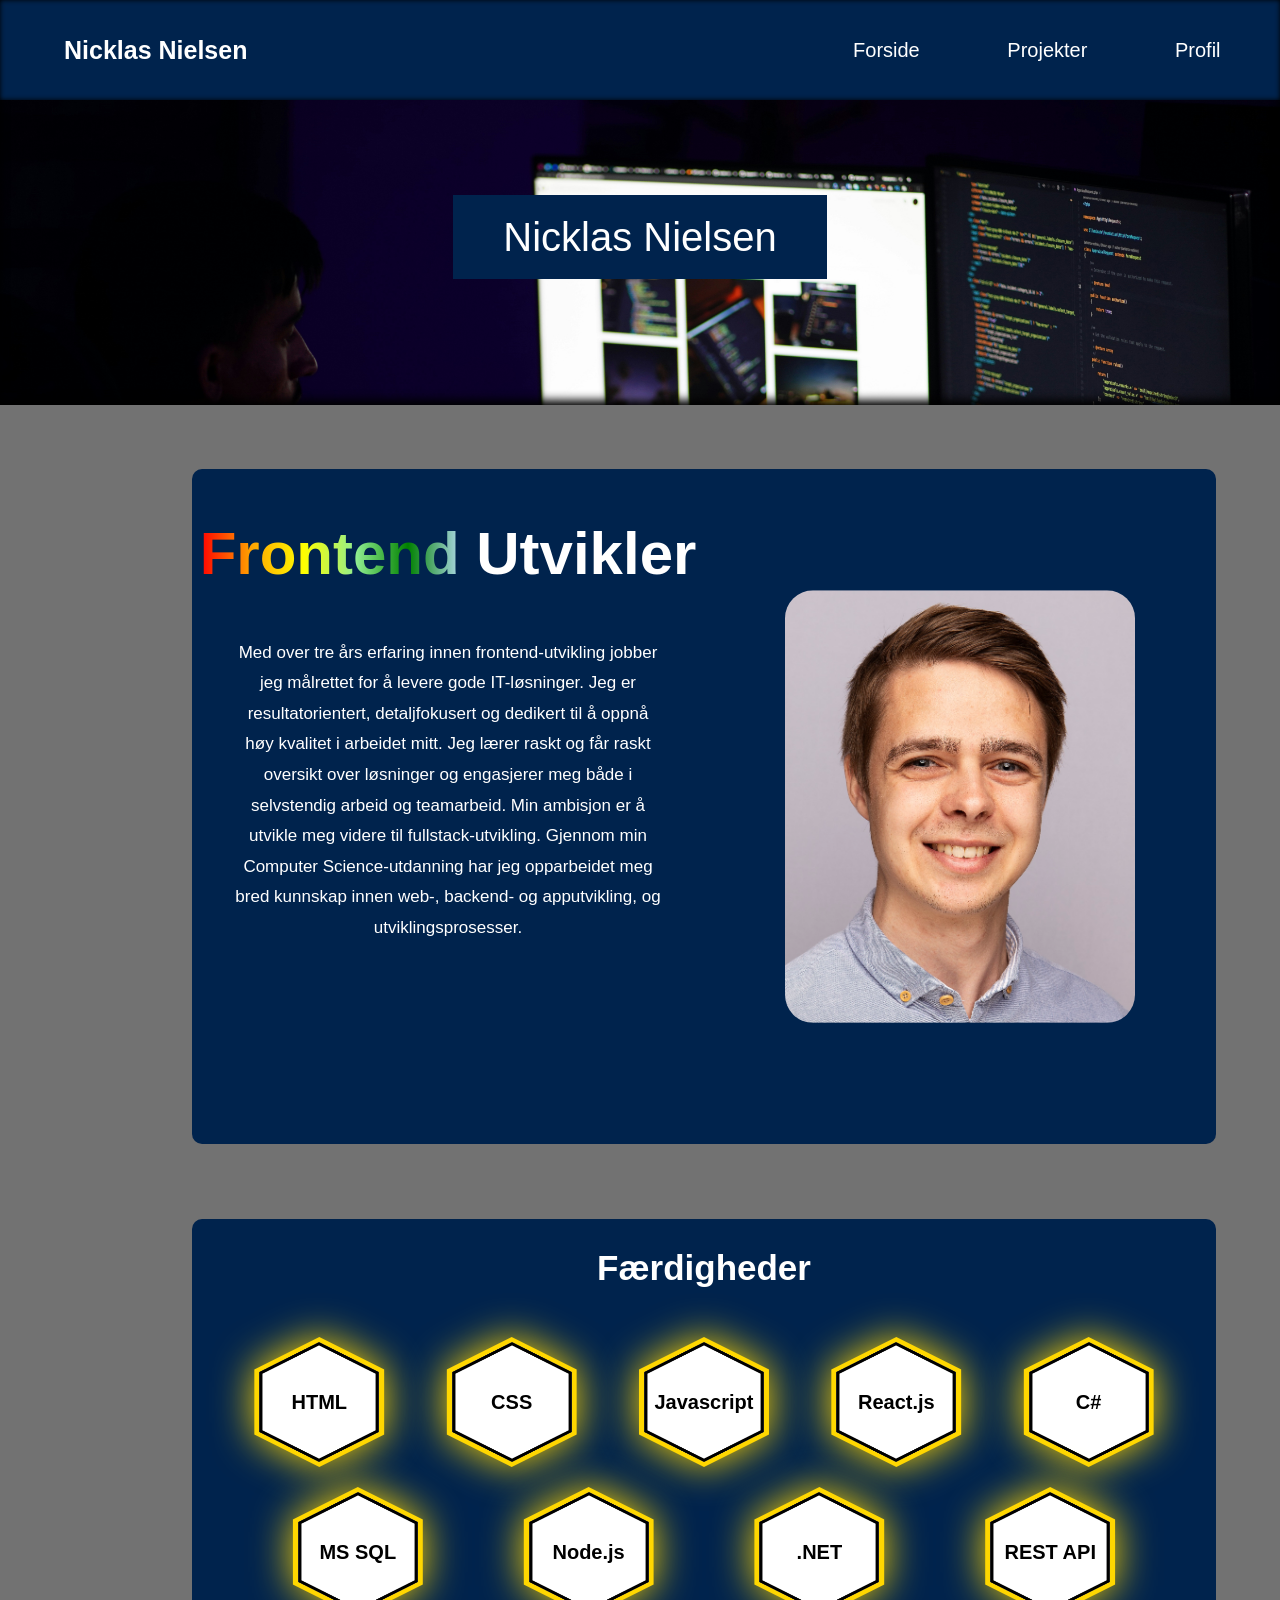
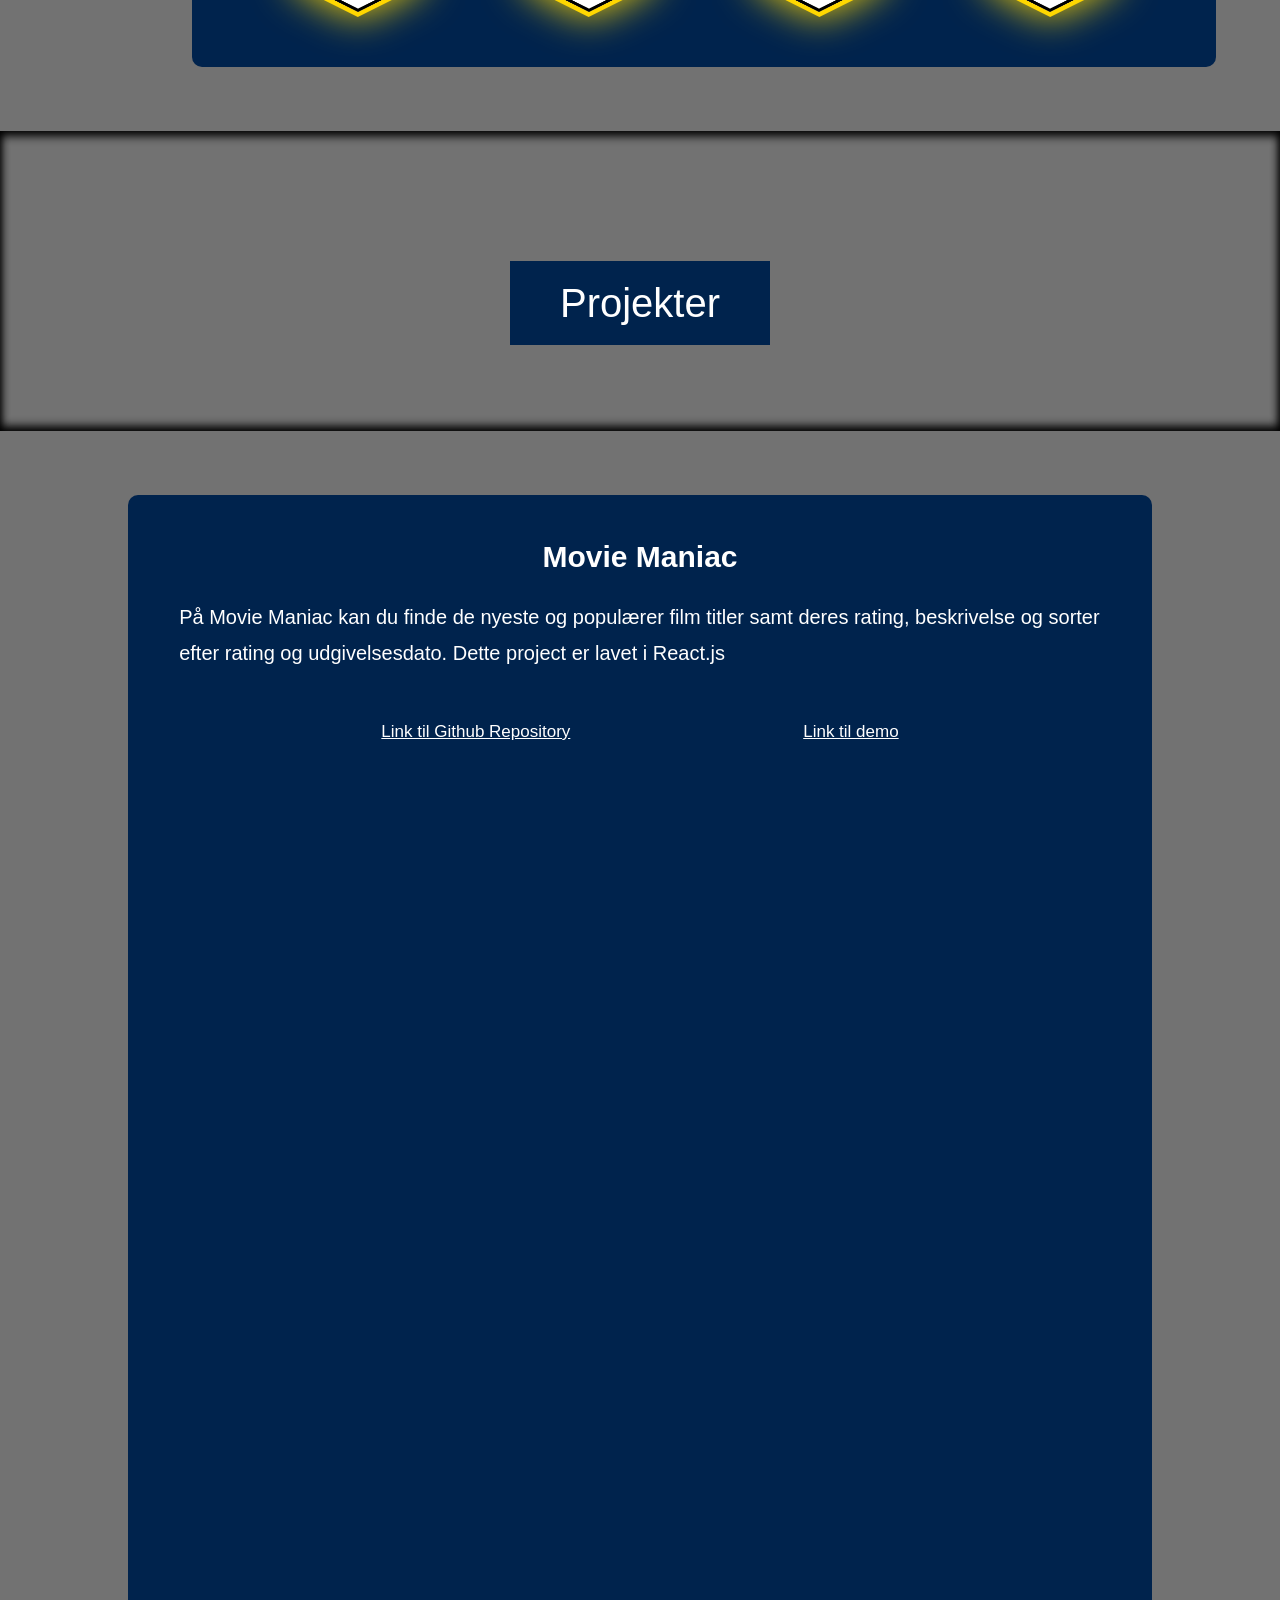
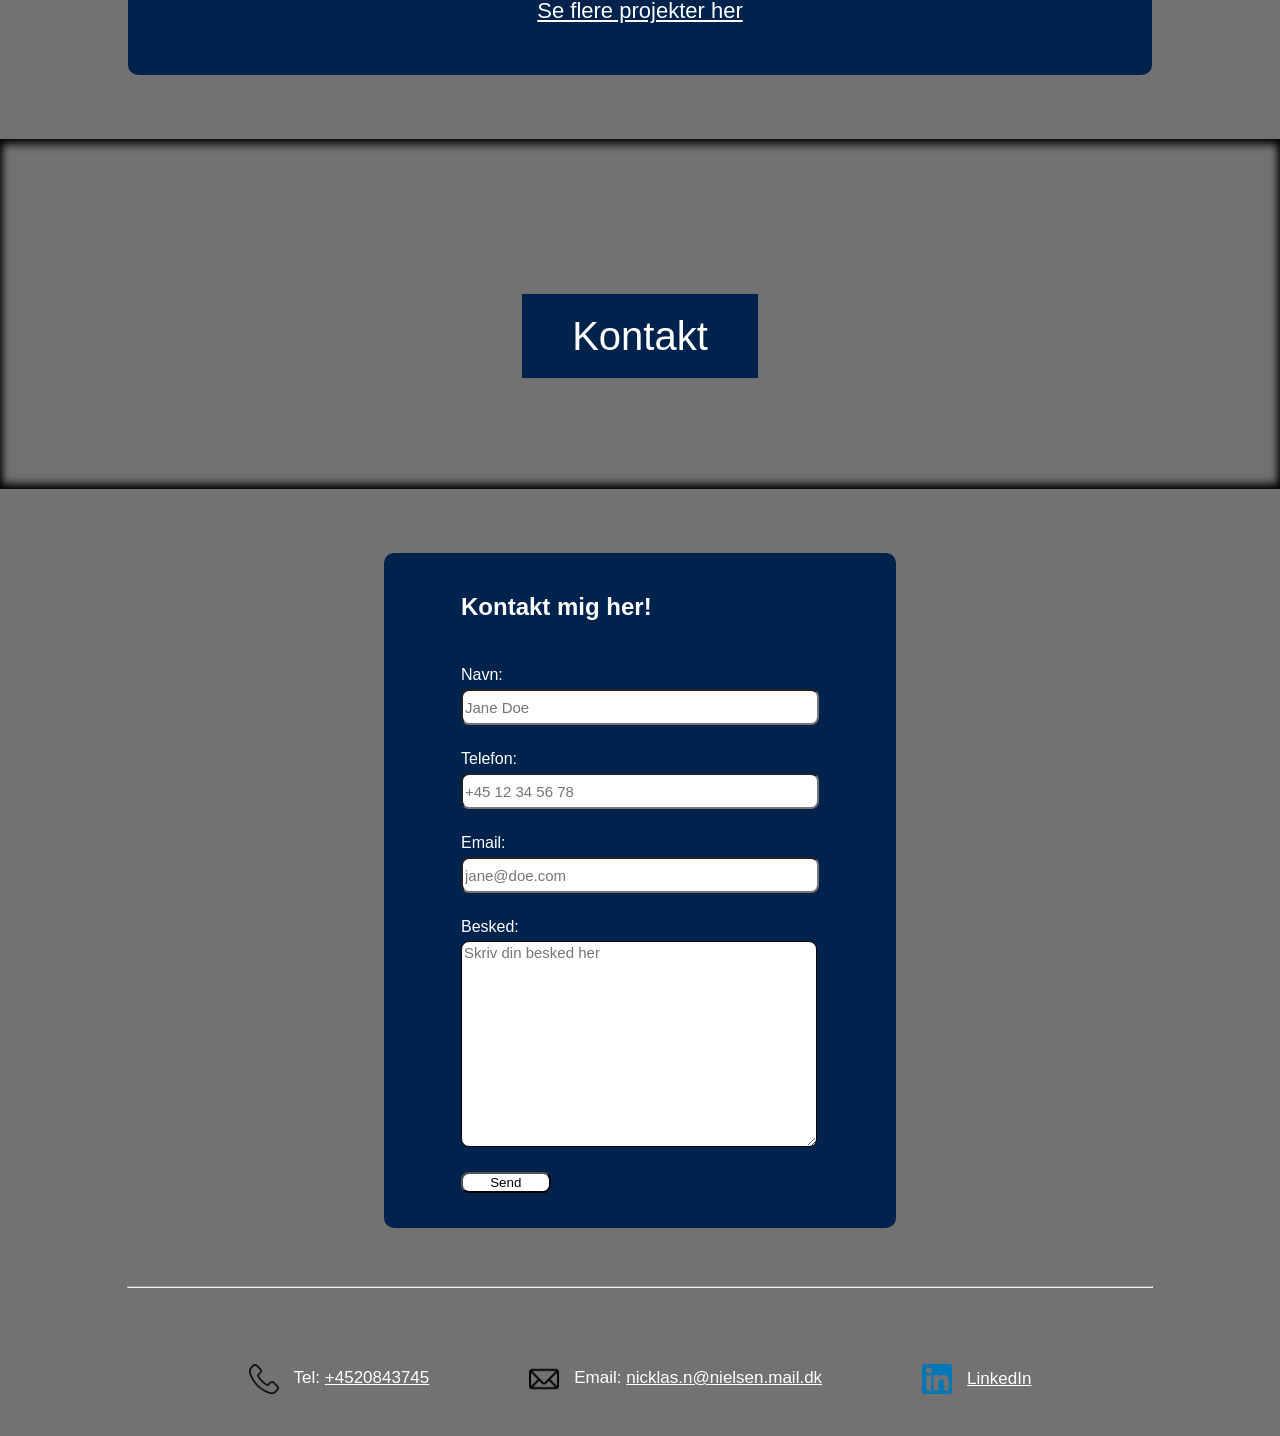
==== commit ae624f07: "fixing some spacing" ====
--- a/index.html
+++ b/index.html
@@ -124,7 +124,9 @@
     
     <section class="project-container">
         <div class="project-info">
-            <h2>Movie Maniac</h2>
+            <div class="projectHeader">
+                <h2>Movie Maniac</h2>
+            </div>
             <p class="project-text">På Movie Maniac kan du finde de nyeste og populærer film titler samt deres rating,
                 beskrivelse og sorter efter rating og udgivelsesdato. Dette project er lavet i React.js</p>
             <div class="link-container">
@@ -154,7 +156,9 @@
         <section class="contact-container">
             <div class="contact-wrap">
                 <form class="contact-form" id="contactForm" action="https://formspree.io/f/xjkyvked" method="POST">
-                    <h2>Kontakt mig her!</h2>
+                    <div class="contactHeader">
+                        <h2>Kontakt mig her!</h2>
+                    </div>
                     <div class="contact-input">
                         <label>Navn:</label>
                         <input type="text" placeholder="Jane Doe" name="navn" required />
@@ -171,7 +175,7 @@
                         <label>Besked:</label>
                         <textarea placeholder="Skriv din besked her" name="besked" required></textarea>
                     </div>
-                    <button type="submit">Send</button>
+                    <button class="submitBtn" type="submit">Send</button>
                 </form>
             </div>
             <hr style="width: 80vw;">
@@ -179,18 +183,18 @@
                 <div class="contact-info">
                     <img src="./pictures/telephone.png" width="30px" alt="Linkedin icon">
                     <p>Tel:
-                        <a href="tel:+4520843745">+4520843745</a>
+                        <a class="contact-information" href="tel:+4520843745">+4520843745</a>
                     </p>
                 </div>
                 <div class="contact-info">
                     <img src="./pictures/mail.png" width="30px" alt="mail icon">
                     <p>Email:
-                        <a href="tel:email">nicklas.n@nielsen.mail.dk</a>
+                        <a class="contact-information" href="tel:email">nicklas.n@nielsen.mail.dk</a>
                     </p>
                 </div>
                 <div class="contact-info">
                     <img src="./pictures/linkedin.png" width="30px" alt="phone icon">
-                    <a href="https://www.linkedin.com/in/nicklas-nielsen-b048b7141/" target="_blank">LinkedIn</a>
+                    <a class="contact-information" href="https://www.linkedin.com/in/nicklas-nielsen-b048b7141/" target="_blank">LinkedIn</a>
                 </div>
             </div>
         </section>
--- a/index.css
+++ b/index.css
@@ -20,7 +20,7 @@
     position: fixed;
     width: 100%;
     top: 0;
-    background-color: #2d2d2dab;
+    background-color: #00234d;
     color: white;
     z-index: 1;
     box-shadow: inset 0 0 5px black
@@ -118,7 +118,7 @@
     border-bottom-right-radius: 10px;
 }
 p{
-    font-size: 18px;
+    font-size: 17px;
     font-family: var(--font-family);
     color: white;
     line-height: 1.8;
@@ -218,7 +218,7 @@
     margin: 0 5% 5% 5%;
 }
 a{
-    font-size: 20px;
+    font-size: 17px;
     font-family: var(--font-family);
     color: white;
 }
@@ -260,6 +260,9 @@
     align-items: flex-start;
     color: white;
     gap: 25px;
+}
+.contactHeader{
+    margin-top: 20px;
 }
 .contact-input{
     display: flex;
@@ -279,6 +282,7 @@
     color: black;
     font-family: Arial, Helvetica, sans-serif;
     cursor: pointer;
+    border-radius: 8px;
 }
 textarea {
     width: 350px;
@@ -299,7 +303,7 @@
 }
 .intro-pic{
     background-image: url(./pictures/introPic.jpg);
-    min-height: 450px;
+    min-height: 380px;
     width: 100%;
     position: relative;
     background-position: center;
@@ -307,11 +311,11 @@
     background-repeat: no-repeat;
     background-attachment: fixed;
     box-shadow: inset 0 -5px 10px black;
-    margin-top: 100px;
+    margin-top: 25px;
 }
 .javascript-pic{
     background-image: url(./pictures/javascript-code.jpg);
-    min-height: 450px;
+    min-height: 300px;
     width: 100%;
     position: relative;
     background-position: center;
@@ -322,7 +326,7 @@
 }
 .worksetting-pic{
     background-image: url(./pictures/workSetting.jpg);
-    min-height: 450px;
+    min-height: 350px;
     width: 100%;
     position: relative;
     background-position: center;
@@ -351,7 +355,7 @@
     text-align: center;
     background-color: rgb(0, 35, 77);
     border-radius: 10px;
-    padding-bottom: 35px;
+    padding-bottom: 50px;
     width: 80vw;
     justify-self: center;
 }
@@ -370,7 +374,9 @@
     justify-content: center;
     margin: 2% 15% 5% 15%;
 }
-
+.projectHeader{
+    margin-top: 20px;
+}
 @media only screen and (max-width: 1320px) {
  .project-container{
     flex-direction: column;
